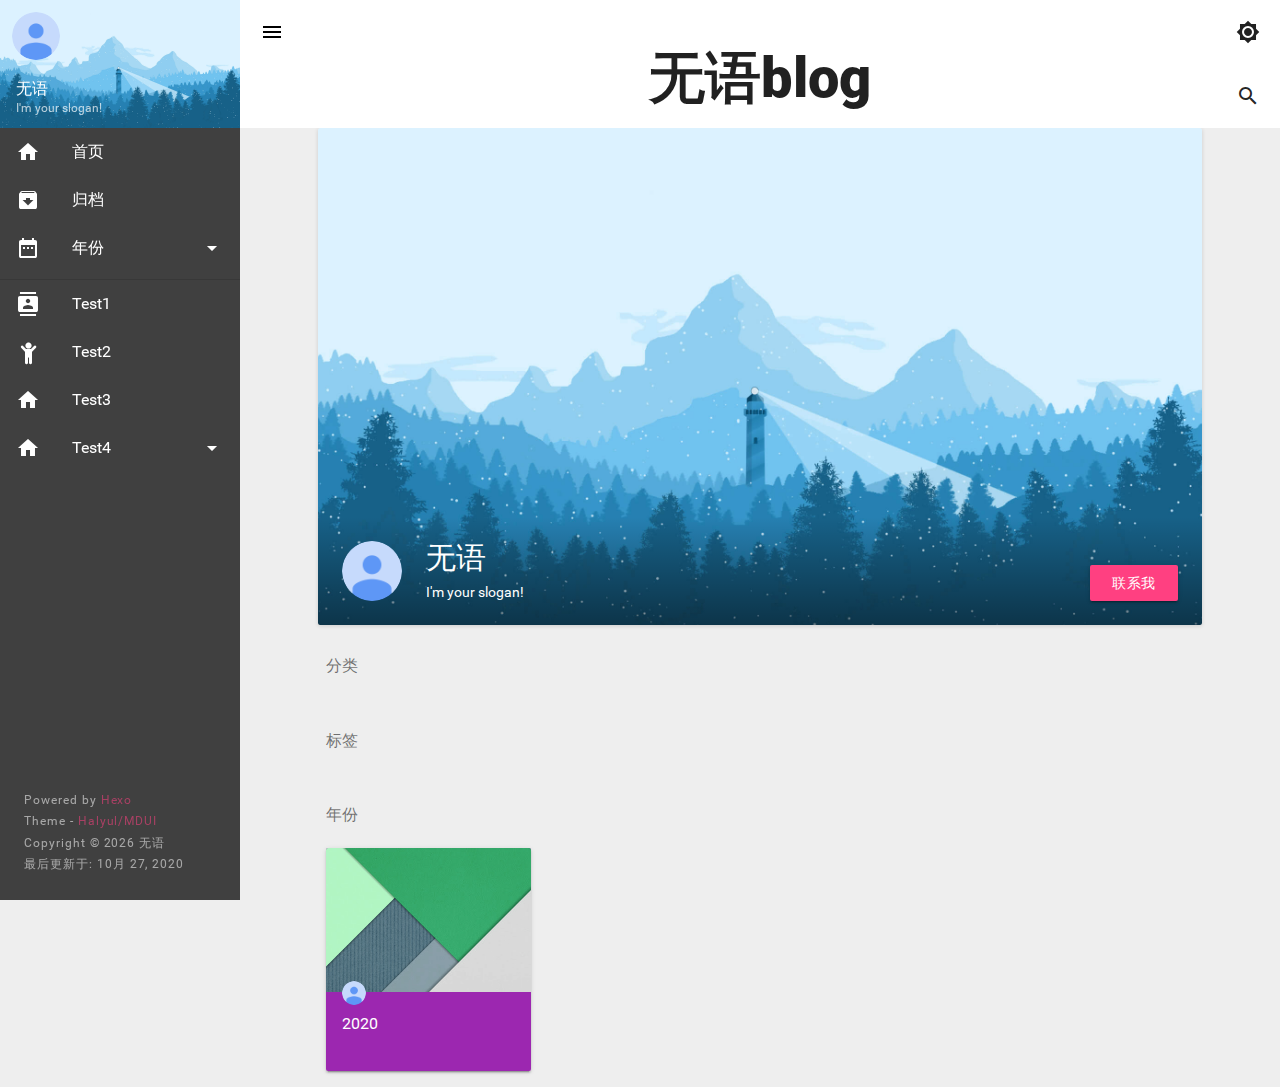
==== archives/index.html @ 065bf3b9 "Site updated: 2020-10-27 23:00:51" ====
<!DOCTYPE html>
<html lang="zh">



<head>
  <script>
    window.themeRuntime = {
      root: "/",
      scriptsMap: {},
      init: {
        status: false
      },
      commentRest: {
        status: false
      },
      versions: {
        theme: "2.1.0",
        mdui: "0.4.0",
        fetch: "3.0.0",
        es6promise: "4.2.5+7f2b526d",
        lightgallery: "1.0.1",
        smoothscroll: "15.2.0"
      }
      
    };
    console.info("%cCopyright © 2018 - " + new Date().getFullYear() +" Halyul\n"+'Theme Version: ' + themeRuntime.versions.theme +'%c\nhttps://github.com/Halyul/hexo-theme-mdui',"font-size: 14px;color: #3F51B5;","color: #448AFF;text-decoration: none");
  </script>
  <!--
        © HEXO MDUI Theme
        https://github.com/Halyul/hexo-theme-mdui
        -->

  <meta charset="UTF-8">
  <title>归档 - 无语blog</title>

  <!-- Favicons -->
  <link rel="icon shortcut" type="image/ico" href="/images/favicon.png">
  <link rel="icon" sizes="192x192" href="/images/favicon.png">
  <link rel="apple-touch-icon" href="/images/favicon.png">

  <!-- Meta & Info -->
  <meta http-equiv="X-UA-Compatible">
  <meta name="viewport" content="width=device-width, initial-scale=1, user-scalable=no">

  <meta name="theme-color" content="#fff">

  <meta name="author" content="无语">
  
  <meta name="keywords" content="blog, hexo, mdui">

  <!--iOS -->
  <meta name="apple-mobile-web-app-title" content="无语blog">
  <meta name="apple-mobile-web-app-capable" content="yes">
  <meta name="apple-mobile-web-app-status-bar-style" content="black">
  <meta name="HandheldFriendly" content="True">
  <meta name="MobileOptimized" content="480">

  <!-- Add to homescreen for Chrome on Android -->
  <meta name="mobile-web-app-capable" content="yes">

  <!-- The Open Graph protocol -->
  <meta property="og:url" content="http://example.com">
  <meta property="og:type" content="blog">
  <meta property="og:title" content="归档 - 无语blog | 无语blog">
  <meta property="og:image" content="/images/favicon.png" />
  

  

  

  <!-- Import CSS -->
  
    
<link rel="stylesheet" href="/css/mdui.css">

  

  

<meta name="generator" content="Hexo 5.2.0"></head>


<body class="mdui-drawer-body-left mdui-theme-primary-indigo mdui-theme-accent-pink">

  <style>
    #spinner {
      display: -webkit-box;
      display: -ms-flexbox;
      display: flex;
      -webkit-box-align: center;
      -ms-flex-align: center;
          align-items: center;
      -webkit-box-pack: center;
      -ms-flex-pack: center;
          justify-content: center;
          opacity: 1;
      -webkit-transition: opacity 0.3s cubic-bezier(0, 0, 0.2, 1);
          transition: opacity 0.3s cubic-bezier(0, 0, 0.2, 1);
    }
    main {
      opacity: 0;
      -webkit-transition: opacity 0.3s cubic-bezier(0, 0, 0.2, 1);
      transition: opacity 0.3s cubic-bezier(0, 0, 0.2, 1);
      display: none;
    }
  </style>
  <div id="spinner">
    <style>
      .spinner {

      -webkit-animation: rotator 1.4s linear infinite;
              animation: rotator 1.4s linear infinite;
      }

      @-webkit-keyframes rotator {
      0% {
        -webkit-transform: rotate(0deg);
                transform: rotate(0deg);
      }
      100% {
        -webkit-transform: rotate(270deg);
                transform: rotate(270deg);
      }
      }

      @keyframes rotator {
      0% {
        -webkit-transform: rotate(0deg);
                transform: rotate(0deg);
      }
      100% {
        -webkit-transform: rotate(270deg);
                transform: rotate(270deg);
      }
      }

      .path {
      stroke-dasharray: 187;
      stroke-dashoffset: 0;
      -webkit-transform-origin: center;
              transform-origin: center;
      -webkit-animation: dash 1.4s ease-in-out infinite, colors 5.6s ease-in-out infinite;
              animation: dash 1.4s ease-in-out infinite, colors 5.6s ease-in-out infinite;
      }

      @-webkit-keyframes colors {
      0% {
        stroke: #4285F4;
      }
      25% {
        stroke: #DE3E35;
      }
      50% {
        stroke: #F7C223;
      }
      75% {
        stroke: #1B9A59;
      }
      100% {
        stroke: #4285F4;
      }
      }

      @keyframes colors {
      0% {
        stroke: #4285F4;
      }
      25% {
        stroke: #DE3E35;
      }
      50% {
        stroke: #F7C223;
      }
      75% {
        stroke: #1B9A59;
      }
      100% {
        stroke: #4285F4;
      }
      }

      @-webkit-keyframes dash {
      0% {
        stroke-dashoffset: 187;
      }
      50% {
        stroke-dashoffset: 46.75;
        -webkit-transform: rotate(135deg);
                transform: rotate(135deg);
      }
      100% {
        stroke-dashoffset: 187;
        -webkit-transform: rotate(450deg);
                transform: rotate(450deg);
      }
      }

      @keyframes dash {
      0% {
        stroke-dashoffset: 187;
      }
      50% {
        stroke-dashoffset: 46.75;
        -webkit-transform: rotate(135deg);
                transform: rotate(135deg);
      }
      100% {
        stroke-dashoffset: 187;
        -webkit-transform: rotate(450deg);
                transform: rotate(450deg);
      }
      }
    </style>
    <svg class="spinner" width="65px" height="65px" viewBox="0 0 66 66" xmlns="http://www.w3.org/2000/svg">
      <circle class="path" fill="none" stroke-width="6" stroke-linecap="round" cx="33" cy="33" r="30"></circle>
    </svg>
  </div>

  <main>
    <div class="mdui-appbar mdui-appbar-fixed mdui-color-white mdui-shadow-0 theme-appbar">
  <div class="mdui-toolbar theme-toolbar-top">
    
      <a href="/" class="mdui-btn mdui-btn-icon mdui-ripple theme-appbar__burger theme-appbar__burger--arrow">
        <i class="mdui-icon">
          <span></span>
        </i>
      </a>
    
    <div class="mdui-toolbar-spacer"></div>
    <a href="javascript:;" class="mdui-btn mdui-btn-icon mdui-ripple theme-appbar__mode-switch">
      <i class="mdui-icon material-icons  theme-appbar__bright-mode">&#xe1ac;</i>
      <i class="mdui-icon material-icons  theme-appbar__dark-mode" style="display: none;">&#xe3a7;</i>
    </a>
  </div>
  <div class="mdui-toolbar theme-toolbar-bottom">
    <span class="theme-toolbar-bottom__title">无语blog</span>
    
      <a href="/search.html" class="mdui-textfield-icon mdui-btn mdui-btn-icon theme-toolbar-bottom__search">
        <i class="mdui-icon material-icons">&#xe8b6;</i>
      </a>
    
  </div>
  <div class="mdui-progress theme-appbar__progress" id="progressBar">
    <div class="mdui-progress-indeterminate"></div>
  </div>
</div>

    <div class="mdui-drawer mdui-drawer-full-height theme-drawer" id="drawer">
  <!-- header -->
  <div class="theme-drawer__header">
  <div class="theme-drawer__header__layer-1">
    <div class="mdui-toolbar theme-toolbar-top">
      
        <a href="javascript:;" class="mdui-btn mdui-btn-icon mdui-ripple theme-appbar__burger theme-appbar__burger--drawer theme-appbar__burger--arrow" id="drawer-back">
          <i class="mdui-icon">
            <span></span>
          </i>
        </a>
      
    </div>
    <div class="mdui-toolbar theme-toolbar-bottom">
      <span class="theme-toolbar-bottom__title">无语blog</span>
    </div>
  </div>
  <div class="theme-drawer__header__layer-2" style="background-image: url(/images/bg.png)">
    <img class="mdui-img-circle theme-drawer__header__layer-2__user__avatar" src="/images/avatar.png"/>
    <div class="theme-drawer__header__layer-2__user__info">
      <div class="theme-drawer__header__layer-2__user__info__author mdui-text-color-white-text">
        无语
      </div>
      <div class="theme-drawer__header__layer-2__user__info__slogan mdui-text-color-white-secondary">
        I&#39;m your slogan!
      </div>
    </div>
  </div>
</div>

  <div class="theme-drawer__warpper">
    <!-- content -->
    <div class="theme-drawer__warpper__content">
  <ul class="mdui-list">
    <a href="/" class="mdui-list-item mdui-ripple mdui-ripple-white">
      <i class="mdui-list-item-icon mdui-icon material-icons">&#xe88a;</i>
      <div class="mdui-list-item-content">首页</div>
    </a>
    <a href="/archives/" class="mdui-list-item mdui-ripple mdui-ripple-white">
      <i class="mdui-list-item-icon mdui-icon material-icons">&#xe149;</i>
      <div class="mdui-list-item-content">归档</div>
    </a>
    <ul class="mdui-list mdui-collapse" mdui-collapse="{accordion: true}" mdui-collapse>
      
      
      <div class="mdui-collapse-item ">
        <div class="mdui-collapse-item-header mdui-list-item mdui-ripple mdui-ripple-white">
          <i class="mdui-list-item-icon mdui-icon material-icons">&#xe916;</i>
          <div class="mdui-list-item-content">年份</div>
          <i class="mdui-collapse-item-arrow mdui-icon material-icons">&#xe5c5;</i>
        </div>
        <div class="mdui-collapse-item-body mdui-list">
          
          
            <a href="/archives/2020/" class="mdui-list-item mdui-ripple">
              2020
            </a>
          
        </div>
      </div>
    </ul>
  </ul>
  
    <div class="mdui-divider"></div>
    <ul class="mdui-list" mdui-collapse="{accordion: true}" mdui-collapse>
      
        
          
            <a href="/friends" target="_self" class="mdui-list-item mdui-ripple mdui-ripple-white">
          
              
              
                <i class="mdui-list-item-icon mdui-icon material-icons">&#xe0ba;</i>
              
              
              <div class="mdui-list-item-content">Test1</div>
            </a>
        
      
        
          
            <a href="/apply-for-link" target="_self" class="mdui-list-item mdui-ripple mdui-ripple-white">
          
              
                <i class="mdui-list-item-icon mdui-icon fa fa-child mdui-text-center"></i>
              
              
              
              <div class="mdui-list-item-content">Test2</div>
            </a>
        
      
        
          
            <a href="/galleries" target="_self" class="mdui-list-item mdui-ripple mdui-ripple-white">
          
              
              
                <i class="mdui-list-item-icon mdui-icon material-icons">home</i>
              
              
              <div class="mdui-list-item-content">Test3</div>
            </a>
        
      
        
          <div class="mdui-collapse-item">
            <div class="mdui-collapse-item-header mdui-list-item mdui-ripple mdui-ripple-white">
              
              
                <i class="mdui-list-item-icon mdui-icon material-icons">home</i>
              
              
              <div class="mdui-list-item-content">Test4</div>
              <i class="mdui-collapse-item-arrow mdui-icon material-icons">&#xe5c5;</i>
            </div>
            <div class="mdui-collapse-item-body mdui-list">
              
                
                  <a href="/myfriends" class="mdui-list-item mdui-ripple mdui-ripple-white" target="_self">
                
                    TEST1
                  </a>
              
                
                  <a href="/timeline" class="mdui-list-item mdui-ripple mdui-ripple-white" target="_self">
                
                    TEST2
                  </a>
              
            </div>
          </div>
        
      
    </ul>
  
</div>

    <div class="theme-spacer"></div>
    <!-- footer -->
    <div class="theme-drawer__warpper__footer">
  <div class="mdui-typo mdui-typo-caption-opacity">
    Powered by <a href="http://hexo.io" target="_blank">Hexo</a>
    <br />
    Theme - <a href="//github.com/Halyul/hexo-theme-mdui" target="_blank">Halyul/MDUI</a>
    <br />
    <span>
      Copyright ©
      <span year></span>
      无语
    </span>
    
    
      <br />
      <span>
        最后更新于: 10月 27, 2020
      </span>
    
    
  </div>
</div>
<script type="text/javascript">
  var copyrightNow = new Date().getFullYear();
  var textContent = document.querySelector('span[year]')
  
    textContent.textContent = copyrightNow
  
</script>

  </div>
</div>

    <div id="top"></div>

    
<script src="/js/lightgallery.min.js"></script>


    <div id="barba-wrapper">
      <div class="barba-container"  data-namespace="archive">
        
  
<div class="theme-archive">
  <div class="theme-archive__index">
    <div class="theme-archive__header">
      <div class="theme-archive__header__bg">
        <img class="mdui-img-fluid mdui-img-rounded" src="/images/bg.png"/>
      </div>
      <div class="theme-archive__header__content" style="background-color:#eeeeee">
        <img class="mdui-img-circle theme-archive__header__avatar" src="/images/avatar.png"/>
        <div class="theme-archive__header__info">
          <div class="theme-archive__header__name">
            无语
          </div>
          <div class="theme-archive__header__slogan">
            I&#39;m your slogan!
          </div>
        </div>
        <div class="theme-spacer mdui-hidden-sm-down"></div>
        
          <button class="theme-archive__header__button mdui-btn mdui-color-theme-accent mdui-ripple mdui-btn-raised" mdui-dialog="{target: '#contactDialog'}">联系我</button>
        
      </div>
    </div>
    <div class="theme-archive__items mdui-container-fluid">
      <div class="theme-archive__items__title mdui-text-color-theme-secondary">
        分类
      </div>
      <div class="mdui-row">
        
      </div>
    </div>
    <div class="theme-archive__items mdui-container-fluid">
      <div class="theme-archive__items__title mdui-text-color-theme-secondary">
        标签
      </div>
      <div class="mdui-row">
        
      </div>
    </div>
    <div class="theme-archive__items mdui-container-fluid">
      <div class="theme-archive__items__title mdui-text-color-theme-secondary">
        年份
      </div>
      <div class="mdui-row">
        
          
          <div class="mdui-col-xs-6 mdui-col-md-3 theme-archive__items__item">
            <a href="/archives/2020" target="_self" class="theme-link--no-style">
              <div class="mdui-card mdui-color-purple">
                <div class="mdui-card-media" style="background-image: url(/images/random/25.png)"></div>
                <div class="theme-archive__items__content theme-archive__items__content--no-length">
                  <img class="mdui-img-circle theme-archive__items__avatar" src="/images/avatar.png" />
                  <div class="theme-archive__items__text-title">2020</div>
                </div>
              </div>
            </a>
          </div>
        
      </div>
    </div>
  </div>
  
    <div class="mdui-dialog" id="contactDialog">
      <div class="mdui-dialog-title">
        如何联系我
      </div>
      <div class="mdui-dialog-content">
        <div class="mdui-list">
          
            <a href="https://twitter.com" title="Twitter" class="mdui-list-item mdui-ripple" target="_blank">
              
                <i class="mdui-list-item-icon mdui-icon fa fa-twitter mdui-text-center"></i>&emsp;
              
              
              
              Twitter
            </a>
          
            <a href="https://facebook.com" title="Facebook" class="mdui-list-item mdui-ripple" target="_blank">
              
              
              
                <i class="mdui-list-item-icon"></i>&emsp;
              
              Facebook
            </a>
          
        </div>
      </div>
      <div class="mdui-dialog-actions">
        <button class="mdui-btn mdui-ripple" mdui-dialog-close>
          关闭
        </button>
      </div>
    </div>
  
  <button id="index-fab" class="mdui-fab mdui-fab-fixed mdui-ripple mdui-color-theme-accent mdui-fab-hide" onclick="smoothScroll.animateScroll( 0 );">
  <i class="mdui-icon material-icons">&#xe5d8;</i>
</button>

</div>
<script type="text/javascript">
  themeRuntime.scriptsMap.archive = [];
  (function() {
    var fabTopFlag = false;
    var fabEl = document.getElementById('index-fab');
    function fabShowHide() {
      var bodyScrolled = document.documentElement.scrollTop || document.body.scrollTop;
      if (bodyScrolled > 0 && !fabTopFlag) {
        fabEl.classList.remove('mdui-fab-hide');
        fabTopFlag = true;
      } else if (bodyScrolled === 0 && fabTopFlag) {
        fabEl.classList.add('mdui-fab-hide');
        fabTopFlag = false;
      }
    }
    fabShowHide()
    window.addEventListener('scroll', fabShowHide);
    var listener = {
      function: fabShowHide,
      event: 'scroll',
      el: window,
      removed: false
    }
    themeRuntime.scriptsMap.archive.push(listener)
  })();
</script>
<script>
    window.addEventListener("scroll", parallaxImg)
    function parallaxImg(){
      var bodyScrolled = (document.documentElement && document.documentElement.scrollTop) || document.body.scrollTop;
      document.querySelector('.theme-archive__header__bg img')
        .style.transform = 'translateY(' + bodyScrolled * 0.4 + 'px)';
    }
    var listener = {
      function: parallaxImg,
      event: 'scroll',
      el: window,
      removed: false
    }
    themeRuntime.scriptsMap.archive.push(listener)
</script>




      </div>
    </div>
  </main>

  <div id="outdated" style="z-index: 9999;">
    <h6>你的浏览器已经过气辣！</h6>
    <p>赶紧升级浏览器来访问本站吧！<a id="btnUpdateBrowser" target="_blank" rel="noopener" href="http://outdatedbrowser.com/">现在就去</a></p>
    <p class="last"><a href="#" id="btnCloseUpdateBrowser" title="关闭">&times;</a></p>
  </div>
  <!-- import js -->


  
<script src="/js/outdatedbrowser.min.js"></script>




  
    
<script src="/js/js.barba.min.js"></script>

    <script type="text/javascript">
      Barba.Utils.errorPageUrl = '/404.html';
    </script>
  


<!-- theme js -->
<script type="text/javascript">
  (function() {
    var appbarTopFlag = false;
    var appbarEl = document.querySelector('.theme-appbar');
    function appbarShadow() {
      var bodyScrolled = (document.documentElement && document.documentElement.scrollTop) || document.body.scrollTop;
      if (bodyScrolled > 0 && !appbarTopFlag) {
        appbarEl.classList.add('theme-appbar--shadow');
        appbarTopFlag = true;
      } else if (bodyScrolled === 0 && appbarTopFlag) {
        appbarEl.classList.remove('theme-appbar--shadow');
        appbarTopFlag = false;
      }
    }
    appbarShadow()
    window.addEventListener('scroll', appbarShadow);
  })();
  (function() {
    function detechTheme() {
      var modeFlag = localStorage.getItem('darkMode');
      // true for dark mode, false for bright mode
      if(modeFlag === "true"){
        document.querySelector('body').classList.add('mdui-theme-layout-dark')
        document.querySelector('meta[name="theme-color"]').setAttribute("content", "#212121")
        return true
      } else if(!window.matchMedia) {
          return false;
      } else if(window.matchMedia("(prefers-color-scheme: dark)").matches) {
        document.querySelector('body').classList.add('mdui-theme-layout-dark')
        document.querySelector('meta[name="theme-color"]').setAttribute("content", "#212121")
          return true;
      } else if(window.matchMedia("(prefers-color-scheme: light)").matches) {
        document.querySelector('body').classList.remove('mdui-theme-layout-dark')
        document.querySelector('meta[name="theme-color"]').setAttribute("content", "#fff")
          return false;
      } else {
        return false;
      }
    }
    var modeFlag = detechTheme();
    var modeEl = document.querySelector('.theme-appbar__mode-switch');
    function modeSwitch() {
      if (!modeFlag) {
        // default bright mode, switch to dark mode
        document.querySelector('body').classList.add('mdui-theme-layout-dark');
        document.querySelector('meta[name="theme-color"]').setAttribute("content", "#212121")
        localStorage.setItem('darkMode', true);
        modeFlag = true;
      } else {
        // dark mode, switch to bright mode
        document.querySelector('body').classList.remove('mdui-theme-layout-dark');
        document.querySelector('meta[name="theme-color"]').setAttribute("content", "#fff")
        localStorage.setItem('darkMode', false);
        modeFlag = false;
      }
    }
    modeEl.addEventListener('click', modeSwitch);
  })();
</script>






<script type="text/javascript">
  document.querySelector('body').classList.add('theme-loaded')
</script>




</body>
</html>
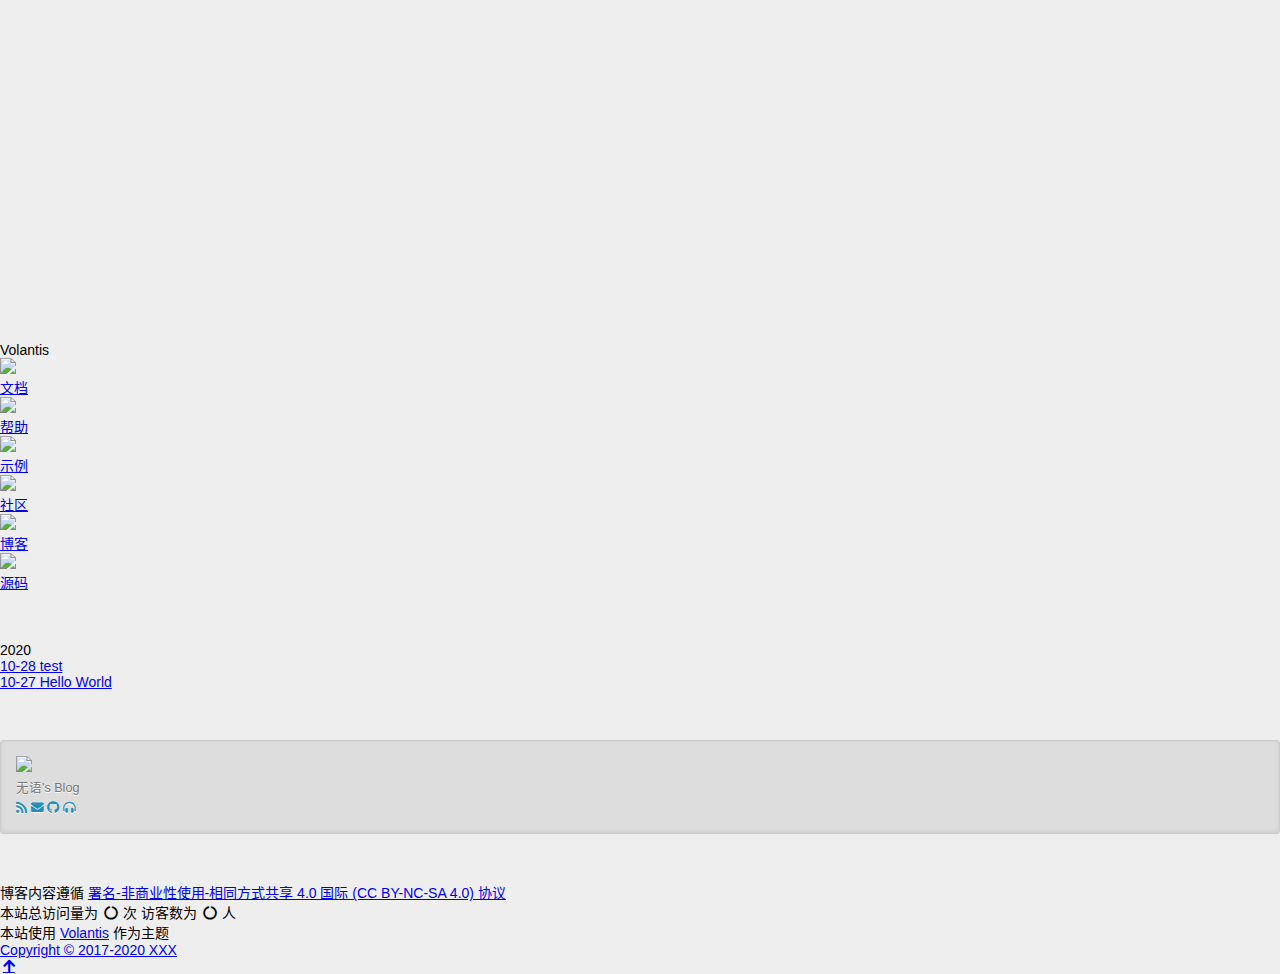
==== commit 207c1135: "Site updated: 2020-10-31 11:56:19" ====
--- a/archives/index.html
+++ b/archives/index.html
@@ -1,680 +1,1329 @@
-
 <!DOCTYPE html>
-<html lang="zh">
-
-
-
-<head>
-  <script>
-    window.themeRuntime = {
-      root: "/",
-      scriptsMap: {},
-      init: {
-        status: false
-      },
-      commentRest: {
-        status: false
-      },
-      versions: {
-        theme: "2.1.0",
-        mdui: "0.4.0",
-        fetch: "3.0.0",
-        es6promise: "4.2.5+7f2b526d",
-        lightgallery: "1.0.1",
-        smoothscroll: "15.2.0"
-      }
-      
-    };
-    console.info("%cCopyright © 2018 - " + new Date().getFullYear() +" Halyul\n"+'Theme Version: ' + themeRuntime.versions.theme +'%c\nhttps://github.com/Halyul/hexo-theme-mdui',"font-size: 14px;color: #3F51B5;","color: #448AFF;text-decoration: none");
-  </script>
-  <!--
-        © HEXO MDUI Theme
-        https://github.com/Halyul/hexo-theme-mdui
-        -->
-
-  <meta charset="UTF-8">
-  <title>归档 - 无语blog</title>
-
-  <!-- Favicons -->
-  <link rel="icon shortcut" type="image/ico" href="/images/favicon.png">
-  <link rel="icon" sizes="192x192" href="/images/favicon.png">
-  <link rel="apple-touch-icon" href="/images/favicon.png">
-
-  <!-- Meta & Info -->
-  <meta http-equiv="X-UA-Compatible">
-  <meta name="viewport" content="width=device-width, initial-scale=1, user-scalable=no">
-
-  <meta name="theme-color" content="#fff">
-
-  <meta name="author" content="无语">
-  
-  <meta name="keywords" content="blog, hexo, mdui">
-
-  <!--iOS -->
-  <meta name="apple-mobile-web-app-title" content="无语blog">
+<html lang="zh-CN">
+<head hexo-theme='https://github.com/volantis-x/hexo-theme-volantis/tree/4.1.2'>
+  <meta charset="utf-8">
+  <!-- SEO相关 -->
+  
+    
+      <meta name="robots" content="noindex,follow">
+    
+  
+  <!-- 渲染优化 -->
+  <meta http-equiv='x-dns-prefetch-control' content='on' />
+  <link rel='dns-prefetch' href='https://cdn.jsdelivr.net'>
+  <link rel="preconnect" href="https://cdn.jsdelivr.net" crossorigin>
+  <meta name="renderer" content="webkit">
+  <meta name="force-rendering" content="webkit">
+  <meta http-equiv="X-UA-Compatible" content="IE=Edge,chrome=1">
+  <meta name="HandheldFriendly" content="True" >
   <meta name="apple-mobile-web-app-capable" content="yes">
-  <meta name="apple-mobile-web-app-status-bar-style" content="black">
-  <meta name="HandheldFriendly" content="True">
-  <meta name="MobileOptimized" content="480">
-
-  <!-- Add to homescreen for Chrome on Android -->
-  <meta name="mobile-web-app-capable" content="yes">
-
-  <!-- The Open Graph protocol -->
-  <meta property="og:url" content="http://example.com">
-  <meta property="og:type" content="blog">
-  <meta property="og:title" content="归档 - 无语blog | 无语blog">
-  <meta property="og:image" content="/images/favicon.png" />
-  
-
-  
-
-  
-
-  <!-- Import CSS -->
-  
-    
-<link rel="stylesheet" href="/css/mdui.css">
-
-  
-
-  
-
-<meta name="generator" content="Hexo 5.2.0"></head>
-
-
-<body class="mdui-drawer-body-left mdui-theme-primary-indigo mdui-theme-accent-pink">
-
-  <style>
-    #spinner {
-      display: -webkit-box;
-      display: -ms-flexbox;
-      display: flex;
-      -webkit-box-align: center;
-      -ms-flex-align: center;
-          align-items: center;
-      -webkit-box-pack: center;
-      -ms-flex-pack: center;
-          justify-content: center;
-          opacity: 1;
-      -webkit-transition: opacity 0.3s cubic-bezier(0, 0, 0.2, 1);
-          transition: opacity 0.3s cubic-bezier(0, 0, 0.2, 1);
-    }
-    main {
-      opacity: 0;
-      -webkit-transition: opacity 0.3s cubic-bezier(0, 0, 0.2, 1);
-      transition: opacity 0.3s cubic-bezier(0, 0, 0.2, 1);
-      display: none;
-    }
-  </style>
-  <div id="spinner">
-    <style>
-      .spinner {
-
-      -webkit-animation: rotator 1.4s linear infinite;
-              animation: rotator 1.4s linear infinite;
-      }
-
-      @-webkit-keyframes rotator {
-      0% {
-        -webkit-transform: rotate(0deg);
-                transform: rotate(0deg);
-      }
-      100% {
-        -webkit-transform: rotate(270deg);
-                transform: rotate(270deg);
-      }
-      }
-
-      @keyframes rotator {
-      0% {
-        -webkit-transform: rotate(0deg);
-                transform: rotate(0deg);
-      }
-      100% {
-        -webkit-transform: rotate(270deg);
-                transform: rotate(270deg);
-      }
-      }
-
-      .path {
-      stroke-dasharray: 187;
-      stroke-dashoffset: 0;
-      -webkit-transform-origin: center;
-              transform-origin: center;
-      -webkit-animation: dash 1.4s ease-in-out infinite, colors 5.6s ease-in-out infinite;
-              animation: dash 1.4s ease-in-out infinite, colors 5.6s ease-in-out infinite;
-      }
-
-      @-webkit-keyframes colors {
-      0% {
-        stroke: #4285F4;
-      }
-      25% {
-        stroke: #DE3E35;
-      }
-      50% {
-        stroke: #F7C223;
-      }
-      75% {
-        stroke: #1B9A59;
-      }
-      100% {
-        stroke: #4285F4;
-      }
-      }
-
-      @keyframes colors {
-      0% {
-        stroke: #4285F4;
-      }
-      25% {
-        stroke: #DE3E35;
-      }
-      50% {
-        stroke: #F7C223;
-      }
-      75% {
-        stroke: #1B9A59;
-      }
-      100% {
-        stroke: #4285F4;
-      }
-      }
-
-      @-webkit-keyframes dash {
-      0% {
-        stroke-dashoffset: 187;
-      }
-      50% {
-        stroke-dashoffset: 46.75;
-        -webkit-transform: rotate(135deg);
-                transform: rotate(135deg);
-      }
-      100% {
-        stroke-dashoffset: 187;
-        -webkit-transform: rotate(450deg);
-                transform: rotate(450deg);
-      }
-      }
-
-      @keyframes dash {
-      0% {
-        stroke-dashoffset: 187;
-      }
-      50% {
-        stroke-dashoffset: 46.75;
-        -webkit-transform: rotate(135deg);
-                transform: rotate(135deg);
-      }
-      100% {
-        stroke-dashoffset: 187;
-        -webkit-transform: rotate(450deg);
-                transform: rotate(450deg);
-      }
-      }
-    </style>
-    <svg class="spinner" width="65px" height="65px" viewBox="0 0 66 66" xmlns="http://www.w3.org/2000/svg">
-      <circle class="path" fill="none" stroke-width="6" stroke-linecap="round" cx="33" cy="33" r="30"></circle>
-    </svg>
+  <meta name="viewport" content="width=device-width, initial-scale=1, maximum-scale=1">
+
+  <!-- 页面元数据 -->
+  
+  <title>归档 - 无语&#39;s Blog</title>
+  
+
+  
+
+  <!-- feed -->
+  
+
+  <!-- import meta -->
+  
+
+  <!-- link -->
+  
+    
+<link rel="stylesheet" href="https://cdn.jsdelivr.net/npm/@fortawesome/fontawesome-free@5.14/css/all.min.css">
+
+  
+  
+
+  
+
+  
+
+  
+
+  
+
+  <!-- import link -->
+  
+
+  
+  
+    
+<link rel="stylesheet" href="/css/style.css">
+
+  
+
+  <script id="loadcss"></script>
+
+</head>
+
+<body>
+  
+
+<header id="l_header" class="l_header auto shadow blur " style='opacity: 0' >
+  <div class='container'>
+  <div id='wrapper'>
+    <div class='nav-sub'>
+      <p class="title"></p>
+      <ul class='switcher nav-list-h m-phone' id="pjax-header-nav-list">
+        <li><a id="s-comment" class="fas fa-comments fa-fw" target="_self" href='javascript:void(0)'></a></li>
+        
+          <li><a id="s-toc" class="s-toc fas fa-list fa-fw" target="_self" href='javascript:void(0)'></a></li>
+        
+      </ul>
+    </div>
+		<div class="nav-main">
+      
+        
+        <a class="title flat-box" target="_self" href='/'>
+          
+            <img no-lazy class='logo' src='https://cdn.jsdelivr.net/gh/volantis-x/cdn-org/blog/Logo-NavBar@3x.png'/>
+          
+          
+          
+        </a>
+      
+
+			<div class='menu navigation'>
+				<ul class='nav-list-h m-pc'>
+          
+          
+          
+            
+            
+              <li>
+                <a class="menuitem flat-box faa-parent animated-hover" href=/
+                  
+                  
+                  
+                    id="home"
+                  >
+                  <i class='fas fa-rss fa-fw'></i>博客
+                </a>
+                
+              </li>
+            
+          
+          
+            
+            
+              <li>
+                <a class="menuitem flat-box faa-parent animated-hover" href=/categories/
+                  
+                  
+                  
+                    id="categories"
+                  >
+                  <i class='fas fa-folder-open fa-fw'></i>分类
+                </a>
+                
+              </li>
+            
+          
+          
+            
+            
+              <li>
+                <a class="menuitem flat-box faa-parent animated-hover" href=/tags/
+                  
+                  
+                  
+                    id="tags"
+                  >
+                  <i class='fas fa-tags fa-fw'></i>标签
+                </a>
+                
+              </li>
+            
+          
+          
+            
+            
+              <li>
+                <a class="menuitem flat-box faa-parent animated-hover" href=/archives/
+                  
+                  
+                  
+                    id="archives"
+                  >
+                  <i class='fas fa-archive fa-fw'></i>归档
+                </a>
+                
+              </li>
+            
+          
+          
+            
+            
+              <li>
+                <a class="menuitem flat-box faa-parent animated-hover" href=/friends/
+                  
+                  
+                  
+                    id="friends"
+                  >
+                  <i class='fas fa-link fa-fw'></i>友链
+                </a>
+                
+              </li>
+            
+          
+          
+            
+            
+              <li>
+                <a class="menuitem flat-box faa-parent animated-hover" href=/about/
+                  
+                  
+                  
+                    id="about"
+                  >
+                  <i class='fas fa-info-circle fa-fw'></i>关于
+                </a>
+                
+              </li>
+            
+          
+          
+				</ul>
+			</div>
+
+      <div class="m_search">
+        <form name="searchform" class="form u-search-form">
+          <i class="icon fas fa-search fa-fw"></i>
+          <input type="text" class="input u-search-input" placeholder="Search..." />
+        </form>
+      </div>
+
+			<ul class='switcher nav-list-h m-phone'>
+				
+					<li><a class="s-search fas fa-search fa-fw" target="_self" href='javascript:void(0)'></a></li>
+				
+				<li>
+          <a class="s-menu fas fa-bars fa-fw" target="_self" href='javascript:void(0)'></a>
+          <ul class="menu-phone list-v navigation white-box">
+            
+              
+            
+              <li>
+                <a class="menuitem flat-box faa-parent animated-hover" href=/
+                  
+                  
+                  
+                    id="home"
+                  >
+                  <i class='fas fa-rss fa-fw'></i>博客
+                </a>
+                
+              </li>
+            
+          
+            
+              
+            
+              <li>
+                <a class="menuitem flat-box faa-parent animated-hover" href=/categories/
+                  
+                  
+                  
+                    id="categories"
+                  >
+                  <i class='fas fa-folder-open fa-fw'></i>分类
+                </a>
+                
+              </li>
+            
+          
+            
+              
+            
+              <li>
+                <a class="menuitem flat-box faa-parent animated-hover" href=/tags/
+                  
+                  
+                  
+                    id="tags"
+                  >
+                  <i class='fas fa-tags fa-fw'></i>标签
+                </a>
+                
+              </li>
+            
+          
+            
+              
+            
+              <li>
+                <a class="menuitem flat-box faa-parent animated-hover" href=/archives/
+                  
+                  
+                  
+                    id="archives"
+                  >
+                  <i class='fas fa-archive fa-fw'></i>归档
+                </a>
+                
+              </li>
+            
+          
+            
+              
+            
+              <li>
+                <a class="menuitem flat-box faa-parent animated-hover" href=/friends/
+                  
+                  
+                  
+                    id="friends"
+                  >
+                  <i class='fas fa-link fa-fw'></i>友链
+                </a>
+                
+              </li>
+            
+          
+            
+              
+            
+              <li>
+                <a class="menuitem flat-box faa-parent animated-hover" href=/about/
+                  
+                  
+                  
+                    id="about"
+                  >
+                  <i class='fas fa-info-circle fa-fw'></i>关于
+                </a>
+                
+              </li>
+            
+          
+            
+          </ul>
+        </li>
+			</ul>
+		</div>
+	</div>
   </div>
-
-  <main>
-    <div class="mdui-appbar mdui-appbar-fixed mdui-color-white mdui-shadow-0 theme-appbar">
-  <div class="mdui-toolbar theme-toolbar-top">
-    
-      <a href="/" class="mdui-btn mdui-btn-icon mdui-ripple theme-appbar__burger theme-appbar__burger--arrow">
-        <i class="mdui-icon">
-          <span></span>
-        </i>
-      </a>
-    
-    <div class="mdui-toolbar-spacer"></div>
-    <a href="javascript:;" class="mdui-btn mdui-btn-icon mdui-ripple theme-appbar__mode-switch">
-      <i class="mdui-icon material-icons  theme-appbar__bright-mode">&#xe1ac;</i>
-      <i class="mdui-icon material-icons  theme-appbar__dark-mode" style="display: none;">&#xe3a7;</i>
-    </a>
+</header>
+
+  <div id="l_body">
+    <div id="l_cover">
+  
+    
+        <div id="half" class='cover-wrapper  dock' style="display: ;">
+          
+            <div class='cover-bg lazyload placeholder' data-bg="https://cdn.jsdelivr.net/gh/volantis-x/cdn-wallpaper-minimalist/2020/033.jpg"></div>
+          
+          <div class='cover-body'>
+  <div class='top'>
+    
+    
+      <p class="title">Volantis</p>
+    
+    
   </div>
-  <div class="mdui-toolbar theme-toolbar-bottom">
-    <span class="theme-toolbar-bottom__title">无语blog</span>
-    
-      <a href="/search.html" class="mdui-textfield-icon mdui-btn mdui-btn-icon theme-toolbar-bottom__search">
-        <i class="mdui-icon material-icons">&#xe8b6;</i>
-      </a>
-    
-  </div>
-  <div class="mdui-progress theme-appbar__progress" id="progressBar">
-    <div class="mdui-progress-indeterminate"></div>
-  </div>
-</div>
-
-    <div class="mdui-drawer mdui-drawer-full-height theme-drawer" id="drawer">
-  <!-- header -->
-  <div class="theme-drawer__header">
-  <div class="theme-drawer__header__layer-1">
-    <div class="mdui-toolbar theme-toolbar-top">
-      
-        <a href="javascript:;" class="mdui-btn mdui-btn-icon mdui-ripple theme-appbar__burger theme-appbar__burger--drawer theme-appbar__burger--arrow" id="drawer-back">
-          <i class="mdui-icon">
-            <span></span>
-          </i>
-        </a>
-      
-    </div>
-    <div class="mdui-toolbar theme-toolbar-bottom">
-      <span class="theme-toolbar-bottom__title">无语blog</span>
-    </div>
-  </div>
-  <div class="theme-drawer__header__layer-2" style="background-image: url(/images/bg.png)">
-    <img class="mdui-img-circle theme-drawer__header__layer-2__user__avatar" src="/images/avatar.png"/>
-    <div class="theme-drawer__header__layer-2__user__info">
-      <div class="theme-drawer__header__layer-2__user__info__author mdui-text-color-white-text">
-        无语
-      </div>
-      <div class="theme-drawer__header__layer-2__user__info__slogan mdui-text-color-white-secondary">
-        I&#39;m your slogan!
+  <div class='bottom'>
+    <div class='menu navigation'>
+      <div class='list-h'>
+        
+          
+            <a href="/v4/getting-started/"
+              
+              
+              id="v4getting-started">
+              <img src='https://cdn.jsdelivr.net/gh/twitter/twemoji@13.0/assets/svg/1f5c3.svg'><p>文档</p>
+            </a>
+          
+            <a href="/faqs/"
+              
+              
+              id="faqs">
+              <img src='https://cdn.jsdelivr.net/gh/twitter/twemoji@13.0/assets/svg/1f516.svg'><p>帮助</p>
+            </a>
+          
+            <a href="/examples/"
+              
+              
+              id="examples">
+              <img src='https://cdn.jsdelivr.net/gh/twitter/twemoji@13.0/assets/svg/1f396.svg'><p>示例</p>
+            </a>
+          
+            <a href="/contributors/"
+              
+              
+              id="contributors">
+              <img src='https://cdn.jsdelivr.net/gh/twitter/twemoji@13.0/assets/svg/1f389.svg'><p>社区</p>
+            </a>
+          
+            <a href="/archives/"
+              
+              
+              id="archives">
+              <img src='https://cdn.jsdelivr.net/gh/twitter/twemoji@13.0/assets/svg/1f4f0.svg'><p>博客</p>
+            </a>
+          
+            <a target="_blank" rel="noopener" href="https://github.com/volantis-x/hexo-theme-volantis/"
+              
+              
+              id="https:githubcomvolantis-xhexo-theme-volantis">
+              <img src='https://cdn.jsdelivr.net/gh/twitter/twemoji@13.0/assets/svg/1f9ec.svg'><p>源码</p>
+            </a>
+          
+        
       </div>
     </div>
   </div>
 </div>
 
-  <div class="theme-drawer__warpper">
-    <!-- content -->
-    <div class="theme-drawer__warpper__content">
-  <ul class="mdui-list">
-    <a href="/" class="mdui-list-item mdui-ripple mdui-ripple-white">
-      <i class="mdui-list-item-icon mdui-icon material-icons">&#xe88a;</i>
-      <div class="mdui-list-item-content">首页</div>
-    </a>
-    <a href="/archives/" class="mdui-list-item mdui-ripple mdui-ripple-white">
-      <i class="mdui-list-item-icon mdui-icon material-icons">&#xe149;</i>
-      <div class="mdui-list-item-content">归档</div>
-    </a>
-    <ul class="mdui-list mdui-collapse" mdui-collapse="{accordion: true}" mdui-collapse>
-      
-      
-      <div class="mdui-collapse-item ">
-        <div class="mdui-collapse-item-header mdui-list-item mdui-ripple mdui-ripple-white">
-          <i class="mdui-list-item-icon mdui-icon material-icons">&#xe916;</i>
-          <div class="mdui-list-item-content">年份</div>
-          <i class="mdui-collapse-item-arrow mdui-icon material-icons">&#xe5c5;</i>
+          <div id="scroll-down" style="display: none;"><i class="fa fa-chevron-down scroll-down-effects"></i></div>
         </div>
-        <div class="mdui-collapse-item-body mdui-list">
-          
-          
-            <a href="/archives/2020/" class="mdui-list-item mdui-ripple">
-              2020
+    
+  
+  </div>
+
+    <div id='safearea'>
+      <div class='body-wrapper' id="pjax-container">
+        
+
+<div class='l_main'>
+	
+	  <article id="arc" class="post article white-box reveal shadow">
+			
+			
+				
+				
+					
+						
+						<h2>2020</h2>
+					
+						<div class='timenode'>
+								<a class="meta" href="/2020/10/28/test/">
+									<time>10-28</time>
+									
+										test
+									
+									
+									
+									
+								</a>
+						</div>
+				
+			
+				
+				
+					
+						<div class='timenode'>
+								<a class="meta" href="/2020/10/27/hello-world/">
+									<time>10-27</time>
+									
+										Hello World
+									
+									
+									
+									
+								</a>
+						</div>
+				
+			
+	  </article>
+	
+</div>
+<aside class='l_side'>
+  
+  
+    
+    
+
+<section class="widget blogger shadow desktop mobile">
+  <div class='content'>
+    
+      
+        <a class='avatar flat-box rectangle' href='/about/'>
+          <img no-lazy src='https://cdn.jsdelivr.net/gh/volantis-x/cdn-org/blog/Logo-NavBar@3x.png'/>
+        </a>
+      
+    
+    
+      <div class='text'>
+        
+        
+        
+          <p><span id="jinrishici-sentence">无语's Blog</span></p>
+          <script src="https://sdk.jinrishici.com/v2/browser/jinrishici.js" charset="utf-8"></script>
+        
+      </div>
+    
+    
+      <div class="social-wrapper">
+        
+          
+            <a href="/atom.xml"
+              class="social fas fa-rss flat-btn"
+              target="_blank"
+              rel="external nofollow noopener noreferrer">
+              
             </a>
           
+        
+          
+            <a href="mailto:me@xxx.com"
+              class="social fas fa-envelope flat-btn"
+              target="_blank"
+              rel="external nofollow noopener noreferrer">
+              
+            </a>
+          
+        
+          
+            <a href="https://github.com/volantis-x/"
+              class="social fab fa-github flat-btn"
+              target="_blank"
+              rel="external nofollow noopener noreferrer">
+              
+            </a>
+          
+        
+          
+            <a href="/"
+              class="social fas fa-headphones-alt flat-btn"
+              target="_blank"
+              rel="external nofollow noopener noreferrer">
+              
+            </a>
+          
+        
+      </div>
+    
+  </div>
+</section>
+
+  
+
+  
+    
+    
+
+  
+
+  
+    
+    
+
+  
+
+  
+
+
+</aside>
+
+
+        
+        
+          <!--此文件用来存放一些不方便取值的变量-->
+<!--思路大概是将值藏到重加载的区域内-->
+
+<script>
+  window.pdata={}
+  pdata.ispage=false;
+  pdata.postTitle="";
+  pdata.commentPath="";
+  pdata.commentPlaceholder="";
+
+  var l_header=document.getElementById("l_header");
+  
+  l_header.classList.remove("show");
+  
+</script>
+
+        
+      </div>
+      
+  
+  <footer class="footer clearfix">
+    <br><br>
+    
+      
+        <div class="aplayer-container">
+          
+
+
         </div>
-      </div>
-    </ul>
-  </ul>
-  
-    <div class="mdui-divider"></div>
-    <ul class="mdui-list" mdui-collapse="{accordion: true}" mdui-collapse>
-      
-        
-          
-            <a href="/friends" target="_self" class="mdui-list-item mdui-ripple mdui-ripple-white">
-          
-              
-              
-                <i class="mdui-list-item-icon mdui-icon material-icons">&#xe0ba;</i>
-              
-              
-              <div class="mdui-list-item-content">Test1</div>
-            </a>
-        
-      
-        
-          
-            <a href="/apply-for-link" target="_self" class="mdui-list-item mdui-ripple mdui-ripple-white">
-          
-              
-                <i class="mdui-list-item-icon mdui-icon fa fa-child mdui-text-center"></i>
-              
-              
-              
-              <div class="mdui-list-item-content">Test2</div>
-            </a>
-        
-      
-        
-          
-            <a href="/galleries" target="_self" class="mdui-list-item mdui-ripple mdui-ripple-white">
-          
-              
-              
-                <i class="mdui-list-item-icon mdui-icon material-icons">home</i>
-              
-              
-              <div class="mdui-list-item-content">Test3</div>
-            </a>
-        
-      
-        
-          <div class="mdui-collapse-item">
-            <div class="mdui-collapse-item-header mdui-list-item mdui-ripple mdui-ripple-white">
-              
-              
-                <i class="mdui-list-item-icon mdui-icon material-icons">home</i>
-              
-              
-              <div class="mdui-list-item-content">Test4</div>
-              <i class="mdui-collapse-item-arrow mdui-icon material-icons">&#xe5c5;</i>
-            </div>
-            <div class="mdui-collapse-item-body mdui-list">
-              
-                
-                  <a href="/myfriends" class="mdui-list-item mdui-ripple mdui-ripple-white" target="_self">
-                
-                    TEST1
-                  </a>
-              
-                
-                  <a href="/timeline" class="mdui-list-item mdui-ripple mdui-ripple-white" target="_self">
-                
-                    TEST2
-                  </a>
-              
-            </div>
-          </div>
-        
-      
-    </ul>
-  
+      
+    
+      
+        <br>
+        <div class="social-wrapper">
+          
+            
+          
+            
+          
+            
+          
+        </div>
+      
+    
+      
+        <div><p>博客内容遵循 <a target="_blank" rel="noopener" href="https://creativecommons.org/licenses/by-nc-sa/4.0/deed.zh">署名-非商业性使用-相同方式共享 4.0 国际 (CC BY-NC-SA 4.0) 协议</a></p>
 </div>
-
-    <div class="theme-spacer"></div>
-    <!-- footer -->
-    <div class="theme-drawer__warpper__footer">
-  <div class="mdui-typo mdui-typo-caption-opacity">
-    Powered by <a href="http://hexo.io" target="_blank">Hexo</a>
-    <br />
-    Theme - <a href="//github.com/Halyul/hexo-theme-mdui" target="_blank">Halyul/MDUI</a>
-    <br />
-    <span>
-      Copyright ©
-      <span year></span>
-      无语
-    </span>
-    
-    
-      <br />
-      <span>
-        最后更新于: 10月 27, 2020
-      </span>
-    
-    
-  </div>
+      
+    
+      
+        
+          <div><p><span id="lc-sv">本站总访问量为 <span id='number'><i class="fas fa-circle-notch fa-spin fa-fw" aria-hidden="true"></i></span> 次</span> <span id="lc-uv">访客数为 <span id='number'><i class="fas fa-circle-notch fa-spin fa-fw" aria-hidden="true"></i></span> 人</span></p>
 </div>
-<script type="text/javascript">
-  var copyrightNow = new Date().getFullYear();
-  var textContent = document.querySelector('span[year]')
-  
-    textContent.textContent = copyrightNow
-  
-</script>
-
-  </div>
-</div>
-
-    <div id="top"></div>
-
-    
-<script src="/js/lightgallery.min.js"></script>
-
-
-    <div id="barba-wrapper">
-      <div class="barba-container"  data-namespace="archive">
-        
-  
-<div class="theme-archive">
-  <div class="theme-archive__index">
-    <div class="theme-archive__header">
-      <div class="theme-archive__header__bg">
-        <img class="mdui-img-fluid mdui-img-rounded" src="/images/bg.png"/>
-      </div>
-      <div class="theme-archive__header__content" style="background-color:#eeeeee">
-        <img class="mdui-img-circle theme-archive__header__avatar" src="/images/avatar.png"/>
-        <div class="theme-archive__header__info">
-          <div class="theme-archive__header__name">
-            无语
-          </div>
-          <div class="theme-archive__header__slogan">
-            I&#39;m your slogan!
-          </div>
+        
+      
+    
+      
+        本站使用
+        <a href="https://github.com/volantis-x/hexo-theme-volantis/tree/4.1.2" target="_blank" class="codename">Volantis</a>
+        作为主题
+      
+    
+      
+        <div class='copyright'>
+        <p><a href="/">Copyright © 2017-2020 XXX</a></p>
+
         </div>
-        <div class="theme-spacer mdui-hidden-sm-down"></div>
-        
-          <button class="theme-archive__header__button mdui-btn mdui-color-theme-accent mdui-ripple mdui-btn-raised" mdui-dialog="{target: '#contactDialog'}">联系我</button>
-        
-      </div>
-    </div>
-    <div class="theme-archive__items mdui-container-fluid">
-      <div class="theme-archive__items__title mdui-text-color-theme-secondary">
-        分类
-      </div>
-      <div class="mdui-row">
-        
-      </div>
-    </div>
-    <div class="theme-archive__items mdui-container-fluid">
-      <div class="theme-archive__items__title mdui-text-color-theme-secondary">
-        标签
-      </div>
-      <div class="mdui-row">
-        
-      </div>
-    </div>
-    <div class="theme-archive__items mdui-container-fluid">
-      <div class="theme-archive__items__title mdui-text-color-theme-secondary">
-        年份
-      </div>
-      <div class="mdui-row">
-        
-          
-          <div class="mdui-col-xs-6 mdui-col-md-3 theme-archive__items__item">
-            <a href="/archives/2020" target="_self" class="theme-link--no-style">
-              <div class="mdui-card mdui-color-purple">
-                <div class="mdui-card-media" style="background-image: url(/images/random/25.png)"></div>
-                <div class="theme-archive__items__content theme-archive__items__content--no-length">
-                  <img class="mdui-img-circle theme-archive__items__avatar" src="/images/avatar.png" />
-                  <div class="theme-archive__items__text-title">2020</div>
-                </div>
-              </div>
-            </a>
-          </div>
-        
-      </div>
+      
+    
+  </footer>
+
+
+      <a id="s-top" class="fas fa-arrow-up fa-fw" href='javascript:void(0)'></a>
     </div>
   </div>
-  
-    <div class="mdui-dialog" id="contactDialog">
-      <div class="mdui-dialog-title">
-        如何联系我
-      </div>
-      <div class="mdui-dialog-content">
-        <div class="mdui-list">
-          
-            <a href="https://twitter.com" title="Twitter" class="mdui-list-item mdui-ripple" target="_blank">
-              
-                <i class="mdui-list-item-icon mdui-icon fa fa-twitter mdui-text-center"></i>&emsp;
-              
-              
-              
-              Twitter
-            </a>
-          
-            <a href="https://facebook.com" title="Facebook" class="mdui-list-item mdui-ripple" target="_blank">
-              
-              
-              
-                <i class="mdui-list-item-icon"></i>&emsp;
-              
-              Facebook
-            </a>
-          
-        </div>
-      </div>
-      <div class="mdui-dialog-actions">
-        <button class="mdui-btn mdui-ripple" mdui-dialog-close>
-          关闭
-        </button>
-      </div>
-    </div>
-  
-  <button id="index-fab" class="mdui-fab mdui-fab-fixed mdui-ripple mdui-color-theme-accent mdui-fab-hide" onclick="smoothScroll.animateScroll( 0 );">
-  <i class="mdui-icon material-icons">&#xe5d8;</i>
-</button>
-
-</div>
-<script type="text/javascript">
-  themeRuntime.scriptsMap.archive = [];
-  (function() {
-    var fabTopFlag = false;
-    var fabEl = document.getElementById('index-fab');
-    function fabShowHide() {
-      var bodyScrolled = document.documentElement.scrollTop || document.body.scrollTop;
-      if (bodyScrolled > 0 && !fabTopFlag) {
-        fabEl.classList.remove('mdui-fab-hide');
-        fabTopFlag = true;
-      } else if (bodyScrolled === 0 && fabTopFlag) {
-        fabEl.classList.add('mdui-fab-hide');
-        fabTopFlag = false;
+  <div>
+    <script>
+window.volantis={};
+/********************脚本懒加载函数********************************/
+function loadScript(src, cb) {
+var HEAD = document.getElementsByTagName('head')[0] || document.documentElement;
+var script = document.createElement('script');
+script.setAttribute('type','text/javascript');
+if (cb) script.onload = cb;
+script.setAttribute('src', src);
+HEAD.appendChild(script);
+}
+//https://github.com/filamentgroup/loadCSS
+var loadCSS = function( href, before, media, attributes ){
+	var doc = window.document;
+	var ss = doc.createElement( "link" );
+	var ref;
+	if( before ){
+		ref = before;
+	}
+	else {
+		var refs = ( doc.body || doc.getElementsByTagName( "head" )[ 0 ] ).childNodes;
+		ref = refs[ refs.length - 1];
+	}
+	var sheets = doc.styleSheets;
+	if( attributes ){
+		for( var attributeName in attributes ){
+			if( attributes.hasOwnProperty( attributeName ) ){
+				ss.setAttribute( attributeName, attributes[attributeName] );
+			}
+		}
+	}
+	ss.rel = "stylesheet";
+	ss.href = href;
+	ss.media = "only x";
+	function ready( cb ){
+		if( doc.body ){
+			return cb();
+		}
+		setTimeout(function(){
+			ready( cb );
+		});
+	}
+	ready( function(){
+		ref.parentNode.insertBefore( ss, ( before ? ref : ref.nextSibling ) );
+	});
+	var onloadcssdefined = function( cb ){
+		var resolvedHref = ss.href;
+		var i = sheets.length;
+		while( i-- ){
+			if( sheets[ i ].href === resolvedHref ){
+				return cb();
+			}
+		}
+		setTimeout(function() {
+			onloadcssdefined( cb );
+		});
+	};
+	function loadCB(){
+		if( ss.addEventListener ){
+			ss.removeEventListener( "load", loadCB );
+		}
+		ss.media = media || "all";
+	}
+	if( ss.addEventListener ){
+		ss.addEventListener( "load", loadCB);
+	}
+	ss.onloadcssdefined = onloadcssdefined;
+	onloadcssdefined( loadCB );
+	return ss;
+};
+</script>
+<!-- required -->
+
+<script src="https://cdn.jsdelivr.net/npm/jquery@3.5/dist/jquery.min.js"></script>
+
+<script>
+  function pjax_fancybox() {
+    $(".md .gallery").find("img").each(function () { //渲染 fancybox
+      var element = document.createElement("a"); // a 标签
+      $(element).attr("class", "fancybox");
+      $(element).attr("pjax-fancybox", "");  // 过滤 pjax
+      $(element).attr("href", $(this).attr("src"));
+      if ($(this).attr("data-original")) {
+        $(element).attr("href", $(this).attr("data-original"));
+      }
+      $(element).attr("data-fancybox", "images");
+      var caption = "";   // 描述信息
+      if ($(this).attr('alt')) {  // 判断当前页面是否存在描述信息
+        $(element).attr('data-caption', $(this).attr('alt'));
+        caption = $(this).attr('alt');
+      }
+      var div = document.createElement("div");
+      $(div).addClass("fancybox");
+      $(this).wrap(div); // 最外层套 div ，其实主要作用还是 class 样式
+      var span = document.createElement("span");
+      $(span).addClass("image-caption");
+      $(span).text(caption); // 加描述
+      $(this).after(span);  // 再套一层描述
+      $(this).wrap(element);  // 最后套 a 标签
+    })
+    $(".md .gallery").find("img").fancybox({
+      selector: '[data-fancybox="images"]',
+      hash: false,
+      loop: false,
+      closeClick: true,
+      helpers: {
+        overlay: {closeClick: true}
+      },
+      buttons: [
+        "zoom",
+        "close"
+      ]
+    });
+  };
+  function SCload_fancybox() {
+    if ($(".md .gallery").find("img").length == 0) return;
+    loadCSS("https://cdn.jsdelivr.net/npm/@fancyapps/fancybox@3.5.7/dist/jquery.fancybox.min.css", document.getElementById("loadcss"));
+    setTimeout(function() {
+      loadScript('https://cdn.jsdelivr.net/gh/fancyapps/fancybox@3.5.7/dist/jquery.fancybox.min.js', pjax_fancybox)
+    }, 1);
+  };
+  $(function () {
+    SCload_fancybox();
+  });
+</script>
+
+
+<!-- internal -->
+
+
+
+
+
+
+
+  <script defer src="https://cdn.jsdelivr.net/npm/vanilla-lazyload@17.1.0/dist/lazyload.min.js"></script>
+<script>
+  // https://www.npmjs.com/package/vanilla-lazyload
+  // Set the options globally
+  // to make LazyLoad self-initialize
+  window.lazyLoadOptions = {
+    elements_selector: ".lazyload",
+    threshold: 0
+  };
+  // Listen to the initialization event
+  // and get the instance of LazyLoad
+  window.addEventListener(
+    "LazyLoad::Initialized",
+    function (event) {
+      window.lazyLoadInstance = event.detail.instance;
+    },
+    false
+  );
+  document.addEventListener('DOMContentLoaded', function () {
+    lazyLoadInstance.update();
+  });
+  document.addEventListener('pjax:complete', function () {
+    lazyLoadInstance.update();
+  });
+</script>
+
+
+
+
+  
+  
+    <script>
+      window.FPConfig = {
+        delay: 0,
+        ignoreKeywords: [],
+        maxRPS: 5,
+        hoverDelay: 25
+      };
+    </script>
+    <script defer src="https://cdn.jsdelivr.net/gh/gijo-varghese/flying-pages@2.1.2/flying-pages.min.js"></script>
+  
+
+
+
+
+
+
+
+
+
+
+  
+  
+<script src="/js/valine.js"></script>
+
+
+<script>
+  var GUEST_INFO = ['nick', 'mail', 'link'];
+  var meta = 'nick,mail,link'.split(',').filter(function (item) {
+    return GUEST_INFO.indexOf(item) > -1
+  });
+  var REQUIRED_FIELDS = ['nick', 'mail', 'link'];
+  var requiredFields = 'nick,mail'.split(',').filter(function (item) {
+    return REQUIRED_FIELDS.indexOf(item) > -1
+  });
+
+  function emoji(path, idx, ext) {
+    return path + "/" + path + "-" + idx + "." + ext;
+  }
+
+  var emojiMaps = {};
+  for (var i = 1; i <= 54; i++) {
+    emojiMaps['tieba-' + i] = emoji('tieba', i, 'png');
+  }
+  for (var i = 1; i <= 101; i++) {
+    emojiMaps['qq-' + i] = emoji('qq', i, 'gif');
+  }
+  for (var i = 1; i <= 116; i++) {
+    emojiMaps['aru-' + i] = emoji('aru', i, 'gif');
+  }
+  for (var i = 1; i <= 125; i++) {
+    emojiMaps['twemoji-' + i] = emoji('twemoji', i, 'png');
+  }
+  for (var i = 1; i <= 4; i++) {
+    emojiMaps['weibo-' + i] = emoji('weibo', i, 'png');
+  }
+
+  function pjax_valine() {
+    if(!document.querySelectorAll("#valine_container")[0])return;
+
+    let pagePlaceholder = pdata.commentPlaceholder || "快来评论吧~";
+
+    let path = pdata.commentPath;
+    if (path.length == 0) {
+      let defaultPath = '';
+      path = defaultPath || decodeURI(window.location.pathname);
+    }
+
+    var valine = new Valine();
+    valine.init({
+      el: '#valine_container',
+      meta: meta,
+      placeholder: pagePlaceholder,
+      path: path,
+      appId: "",
+      appKey: "",
+      pageSize: '10',
+      avatar: 'robohash',
+      lang: 'zh-cn',
+      visitor: 'true',
+      highlight: 'true',
+      mathJax: 'false',
+      enableQQ: 'true',
+      recordIP: 'false',
+      requiredFields: requiredFields,
+      emojiCDN: 'https://cdn.jsdelivr.net/gh/volantis-x/cdn-emoji/valine/',
+      emojiMaps: emojiMaps
+    })
+  }
+
+  $(function () {
+    pjax_valine();
+  });
+</script>
+
+
+
+
+
+  
+<script src="/js/app.js"></script>
+
+
+
+
+  
+    
+<script src="/js/search.js"></script>
+
+  
+
+
+<!-- optional -->
+
+  <script>
+const SearchServiceimagePath="https://cdn.jsdelivr.net/gh/volantis-x/cdn-volantis@master/img/";
+const ROOT =  ("/" || "/").endsWith('/') ? ("/" || "/") : ("//" || "/" );
+(function ($) {
+  
+    customSearch = new HexoSearch({
+      imagePath: SearchServiceimagePath
+    });
+  
+})(jQuery);
+
+</script>
+
+
+
+
+
+
+
+
+
+
+
+  <script defer>
+
+  const LCCounter = {
+    app_id: 'u9j57bwJod4EDmXWdxrwuqQT-MdYXbMMI',
+    app_key: 'jfHtEKVE24j0IVCGHbvuFClp',
+    custom_api_server: '',
+
+    // 查询存储的记录
+    getRecord(Counter, url, title) {
+      return new Promise(function (resolve, reject) {
+        Counter('get', '/classes/Counter?where=' + encodeURIComponent(JSON.stringify({url})))
+          .then(resp => resp.json())
+          .then(({results, code, error}) => {
+            if (code === 401) {
+              throw error;
+            }
+            if (results && results.length > 0) {
+              var record = results[0];
+              resolve(record);
+            } else {
+              Counter('post', '/classes/Counter', {url, title: title, times: 0})
+                .then(resp => resp.json())
+                .then((record, error) => {
+                  if (error) {
+                    throw error;
+                  }
+                  resolve(record);
+                }).catch(error => {
+                console.error('Failed to create', error);
+                reject(error);
+              });
+            }
+          }).catch((error) => {
+          console.error('LeanCloud Counter Error:', error);
+          reject(error);
+        });
+      })
+    },
+
+    // 发起自增请求
+    increment(Counter, incrArr) {
+      return new Promise(function (resolve, reject) {
+        Counter('post', '/batch', {
+          "requests": incrArr
+        }).then((res) => {
+          res = res.json();
+          if (res.error) {
+            throw res.error;
+          }
+          resolve(res);
+        }).catch((error) => {
+          console.error('Failed to save visitor count', error);
+          reject(error);
+        });
+      });
+    },
+
+    // 构建自增请求体
+    buildIncrement(objectId) {
+      return {
+        "method": "PUT",
+        "path": `/1.1/classes/Counter/${ objectId }`,
+        "body": {
+          "times": {
+            '__op': 'Increment',
+            'amount': 1
+          }
+        }
+      }
+    },
+
+    // 校验是否为有效的 UV
+    validUV() {
+      var key = 'LeanCloudUVTimestamp';
+      var flag = localStorage.getItem(key);
+      if (flag) {
+        // 距离标记小于 24 小时则不计为 UV
+        if (new Date().getTime() - parseInt(flag) <= 86400000) {
+          return false;
+        }
+      }
+      localStorage.setItem(key, new Date().getTime().toString());
+      return true;
+    },
+
+    addCount(Counter) {
+      var enableIncr = '' === 'true' && window.location.hostname !== 'localhost';
+      enableIncr = true;
+      var getterArr = [];
+      var incrArr = [];
+      // 请求 PV 并自增
+      var pvCtn = document.querySelector('#lc-sv');
+      if (pvCtn || enableIncr) {
+        var pvGetter = this.getRecord(Counter, 'http://example.com' + '/#lc-sv', 'Visits').then((record) => {
+          incrArr.push(this.buildIncrement(record.objectId))
+          var eles = document.querySelectorAll('#lc-sv #number');
+          if (eles.length > 0) {
+            eles.forEach((el,index,array)=>{
+              el.innerText = record.times + 1;
+              if (pvCtn) {
+                pvCtn.style.display = 'inline';
+              }
+            })
+          }
+        });
+        getterArr.push(pvGetter);
+      }
+
+      // 请求 UV 并自增
+      var uvCtn = document.querySelector('#lc-uv');
+      if (uvCtn || enableIncr) {
+        var uvGetter = this.getRecord(Counter, 'http://example.com' + '/#lc-uv', 'Visitors').then((record) => {
+          var vuv = this.validUV();
+          vuv && incrArr.push(this.buildIncrement(record.objectId))
+          var eles = document.querySelectorAll('#lc-uv #number');
+          if (eles.length > 0) {
+            eles.forEach((el,index,array)=>{
+              el.innerText = record.times + (vuv ? 1 : 0);
+              if (uvCtn) {
+                uvCtn.style.display = 'inline';
+              }
+            })
+          }
+        });
+        getterArr.push(uvGetter);
+      }
+
+      // 请求文章的浏览数，如果是当前页面就自增
+      var allPV = document.querySelectorAll('#lc-pv');
+      if (allPV.length > 0 || enableIncr) {
+        for (i = 0; i < allPV.length; i++) {
+          let pv = allPV[i];
+          let title = pv.getAttribute('data-title');
+          var url = 'http://example.com' + pv.getAttribute('data-path');
+          if (url) {
+            var viewGetter = this.getRecord(Counter, url, title).then((record) => {
+              // 是当前页面就自增
+              let curPath = window.location.pathname;
+              if (curPath.includes('index.html')) {
+                curPath = curPath.substring(0, curPath.lastIndexOf('index.html'));
+              }
+              if (pv.getAttribute('data-path') == curPath) {
+                incrArr.push(this.buildIncrement(record.objectId));
+              }
+              if (pv) {
+                var ele = pv.querySelector('#lc-pv #number');
+                if (ele) {
+                  if (pv.getAttribute('data-path') == curPath) {
+                    ele.innerText = (record.times || 0) + 1;
+                  } else {
+                    ele.innerText = record.times || 0;
+                  }
+                  pv.style.display = 'inline';
+                }
+              }
+            });
+            getterArr.push(viewGetter);
+          }
+        }
+      }
+
+      // 如果启动计数自增，批量发起自增请求
+      if (enableIncr) {
+        Promise.all(getterArr).then(() => {
+          incrArr.length > 0 && this.increment(Counter, incrArr);
+        })
+      }
+
+    },
+
+
+    fetchData(api_server) {
+      var Counter = (method, url, data) => {
+        return fetch(`${ api_server }/1.1${ url }`, {
+          method,
+          headers: {
+            'X-LC-Id': this.app_id,
+            'X-LC-Key': this.app_key,
+            'Content-Type': 'application/json',
+          },
+          body: JSON.stringify(data)
+        });
+      };
+      this.addCount(Counter);
+    },
+
+    refreshCounter() {
+      var api_server = this.app_id.slice(-9) !== '-MdYXbMMI' ? this.custom_api_server : `https://${ this.app_id.slice(0, 8).toLowerCase() }.api.lncldglobal.com`;
+      if (api_server) {
+        this.fetchData(api_server);
+      } else {
+        fetch('https://app-router.leancloud.cn/2/route?appId=' + this.app_id)
+          .then(resp => resp.json())
+          .then(({api_server}) => {
+            this.fetchData('https://' + api_server);
+          });
       }
     }
-    fabShowHide()
-    window.addEventListener('scroll', fabShowHide);
-    var listener = {
-      function: fabShowHide,
-      event: 'scroll',
-      el: window,
-      removed: false
+
+  };
+
+  LCCounter.refreshCounter();
+
+  document.addEventListener('pjax:complete', function () {
+    LCCounter.refreshCounter();
+  });
+</script>
+
+
+
+
+
+
+
+
+<script>
+function listennSidebarTOC() {
+  const navItems = document.querySelectorAll(".toc li");
+  if (!navItems.length) return;
+  const sections = [...navItems].map((element) => {
+    const link = element.querySelector(".toc-link");
+    const target = document.getElementById(
+      decodeURI(link.getAttribute("href")).replace("#", "")
+    );
+    link.addEventListener("click", (event) => {
+      event.preventDefault();
+      window.scrollTo({
+		top: target.offsetTop + 100,
+		
+		behavior: "smooth"
+		
+	  });
+    });
+    return target;
+  });
+
+  function activateNavByIndex(target) {
+    if (target.classList.contains("active-current")) return;
+
+    document.querySelectorAll(".toc .active").forEach((element) => {
+      element.classList.remove("active", "active-current");
+    });
+    target.classList.add("active", "active-current");
+    let parent = target.parentNode;
+    while (!parent.matches(".toc")) {
+      if (parent.matches("li")) parent.classList.add("active");
+      parent = parent.parentNode;
     }
-    themeRuntime.scriptsMap.archive.push(listener)
-  })();
-</script>
-<script>
-    window.addEventListener("scroll", parallaxImg)
-    function parallaxImg(){
-      var bodyScrolled = (document.documentElement && document.documentElement.scrollTop) || document.body.scrollTop;
-      document.querySelector('.theme-archive__header__bg img')
-        .style.transform = 'translateY(' + bodyScrolled * 0.4 + 'px)';
+  }
+
+  function findIndex(entries) {
+    let index = 0;
+    let entry = entries[index];
+    if (entry.boundingClientRect.top > 0) {
+      index = sections.indexOf(entry.target);
+      return index === 0 ? 0 : index - 1;
     }
-    var listener = {
-      function: parallaxImg,
-      event: 'scroll',
-      el: window,
-      removed: false
-    }
-    themeRuntime.scriptsMap.archive.push(listener)
-</script>
-
-
-
-
-      </div>
-    </div>
-  </main>
-
-  <div id="outdated" style="z-index: 9999;">
-    <h6>你的浏览器已经过气辣！</h6>
-    <p>赶紧升级浏览器来访问本站吧！<a id="btnUpdateBrowser" target="_blank" rel="noopener" href="http://outdatedbrowser.com/">现在就去</a></p>
-    <p class="last"><a href="#" id="btnCloseUpdateBrowser" title="关闭">&times;</a></p>
-  </div>
-  <!-- import js -->
-
-
-  
-<script src="/js/outdatedbrowser.min.js"></script>
-
-
-
-
-  
-    
-<script src="/js/js.barba.min.js"></script>
-
-    <script type="text/javascript">
-      Barba.Utils.errorPageUrl = '/404.html';
-    </script>
-  
-
-
-<!-- theme js -->
-<script type="text/javascript">
-  (function() {
-    var appbarTopFlag = false;
-    var appbarEl = document.querySelector('.theme-appbar');
-    function appbarShadow() {
-      var bodyScrolled = (document.documentElement && document.documentElement.scrollTop) || document.body.scrollTop;
-      if (bodyScrolled > 0 && !appbarTopFlag) {
-        appbarEl.classList.add('theme-appbar--shadow');
-        appbarTopFlag = true;
-      } else if (bodyScrolled === 0 && appbarTopFlag) {
-        appbarEl.classList.remove('theme-appbar--shadow');
-        appbarTopFlag = false;
+    for (; index < entries.length; index++) {
+      if (entries[index].boundingClientRect.top <= 0) {
+        entry = entries[index];
+      } else {
+        return sections.indexOf(entry.target);
       }
     }
-    appbarShadow()
-    window.addEventListener('scroll', appbarShadow);
-  })();
-  (function() {
-    function detechTheme() {
-      var modeFlag = localStorage.getItem('darkMode');
-      // true for dark mode, false for bright mode
-      if(modeFlag === "true"){
-        document.querySelector('body').classList.add('mdui-theme-layout-dark')
-        document.querySelector('meta[name="theme-color"]').setAttribute("content", "#212121")
-        return true
-      } else if(!window.matchMedia) {
-          return false;
-      } else if(window.matchMedia("(prefers-color-scheme: dark)").matches) {
-        document.querySelector('body').classList.add('mdui-theme-layout-dark')
-        document.querySelector('meta[name="theme-color"]').setAttribute("content", "#212121")
-          return true;
-      } else if(window.matchMedia("(prefers-color-scheme: light)").matches) {
-        document.querySelector('body').classList.remove('mdui-theme-layout-dark')
-        document.querySelector('meta[name="theme-color"]').setAttribute("content", "#fff")
-          return false;
-      } else {
-        return false;
+    return sections.indexOf(entry.target);
+  }
+
+  function createIntersectionObserver(marginTop) {
+    marginTop = Math.floor(marginTop + 10000);
+    let intersectionObserver = new IntersectionObserver(
+      (entries, observe) => {
+        let scrollHeight = document.documentElement.scrollHeight + 100;
+        if (scrollHeight > marginTop) {
+          observe.disconnect();
+          createIntersectionObserver(scrollHeight);
+          return;
+        }
+        let index = findIndex(entries);
+        activateNavByIndex(navItems[index]);
+      },
+      {
+        rootMargin: marginTop + "px 0px -100% 0px",
+        threshold: 0,
       }
-    }
-    var modeFlag = detechTheme();
-    var modeEl = document.querySelector('.theme-appbar__mode-switch');
-    function modeSwitch() {
-      if (!modeFlag) {
-        // default bright mode, switch to dark mode
-        document.querySelector('body').classList.add('mdui-theme-layout-dark');
-        document.querySelector('meta[name="theme-color"]').setAttribute("content", "#212121")
-        localStorage.setItem('darkMode', true);
-        modeFlag = true;
-      } else {
-        // dark mode, switch to bright mode
-        document.querySelector('body').classList.remove('mdui-theme-layout-dark');
-        document.querySelector('meta[name="theme-color"]').setAttribute("content", "#fff")
-        localStorage.setItem('darkMode', false);
-        modeFlag = false;
+    );
+    sections.forEach((element) => {
+      element && intersectionObserver.observe(element);
+    });
+  }
+  createIntersectionObserver(document.documentElement.scrollHeight);
+}
+
+document.addEventListener("DOMContentLoaded", listennSidebarTOC);
+document.addEventListener("pjax:success", listennSidebarTOC);
+</script>
+
+<!-- more -->
+
+
+
+
+    
+      
+
+
+<script src="https://cdn.jsdelivr.net/npm/pjax@0.2.8/pjax.min.js"></script>
+
+<!-- 样式位于：source/css/_third-party/pjaxanimate.styl -->
+
+<div class="pjax-animate">
+  
+    <script src="https://cdn.jsdelivr.net/npm/nprogress@0.2.0/nprogress.min.js"></script>
+    <div id="loading-bar-wrapper"><script>NProgress.configure({parent:"#loading-bar-wrapper",trickleSpeed: 100})</script></div>
+    <script>
+      window.ShowLoading = function() {
+        NProgress.start();
+      };
+      window.HideLoading = function() {
+        NProgress.done();
       }
-    }
-    modeEl.addEventListener('click', modeSwitch);
-  })();
+    </script>
+  
+</div>
+
+<script>
+    var pjax;
+    document.addEventListener('DOMContentLoaded', function () {
+      pjax = new Pjax({
+        elements: 'a[href]:not([href^="#"]):not([href="javascript:void(0)"]):not([pjax-fancybox])',
+        selectors: [
+          "title",
+          "#l_cover",
+          "#pjax-container",
+          "#pjax-header-nav-list"
+        ],
+        cacheBust: false,   // url 地址追加时间戳，用以避免浏览器缓存
+        timeout: 5000
+      });
+    });
+
+    document.addEventListener('pjax:send', function (e) {
+      //window.stop(); // 相当于点击了浏览器的停止按钮
+
+      try {
+        var currentUrl = window.location.pathname;
+        var targetUrl = e.triggerElement.href;
+        var banUrl = [""];
+        if (banUrl[0] != "") {
+          banUrl.forEach(item => {
+            if(currentUrl.indexOf(item) != -1 || targetUrl.indexOf(item) != -1) {
+              window.location.href = targetUrl;
+            }
+          });
+        }
+      } catch (error) {}
+
+      window.subData = null; // 移除标题（用于一二级导航栏切换处）
+      if (typeof $.fancybox != "undefined") {
+        $.fancybox.close();    // 关闭弹窗
+      }
+      volantis.$switcher.removeClass('active'); // 关闭移动端激活的搜索框
+      volantis.$header.removeClass('z_search-open'); // 关闭移动端激活的搜索框
+      volantis.$wrapper.removeClass('sub'); // 跳转页面时关闭二级导航
+
+      // 解绑事件 避免重复监听
+      volantis.$topBtn.unbind('click');
+      $('.menu a').unbind('click');
+      $(window).unbind('resize');
+      $(window).unbind('scroll');
+      $(document).unbind('scroll');
+      $(document).unbind('click');
+      $('body').unbind('click');
+      window.ShowLoading();
+    });
+
+    document.addEventListener('pjax:complete', function () {
+      // 关于百度统计对 SPA 页面的处理：
+      // 方案一：百度统计>管理>单页应用设置中，打开开启按钮即可对SPA进行统计。 https://tongji.baidu.com/web/help/article?id=324
+      // 方案二：取消注释下列代码。 https://tongji.baidu.com/web/help/article?id=235
+      // 
+
+      // 关于谷歌统计对 SPA 页面的处理：
+      // 当应用以动态方式加载内容并更新地址栏中的网址时，也应该更新通过 gtag.js 存储的网页网址。
+      // https://developers.google.cn/analytics/devguides/collection/gtagjs/single-page-applications?hl=zh-cn
+      
+
+      $('.nav-main').find('.list-v').not('.menu-phone').removeAttr("style",""); // 移除小尾巴的移除
+      $('.menu-phone.list-v').removeAttr("style",""); // 移除小尾巴的移除
+      $('script[data-pjax], .pjax-reload script').each(function () {
+        $(this).parent().append($(this).remove());
+      });
+      try{
+          if (typeof $.fancybox == "undefined") {
+            SCload_fancybox();
+          } else {
+            pjax_fancybox();
+          }
+        
+        
+        
+        
+        
+        
+          pjax_valine();
+        
+        
+        
+        
+      } catch (e) {
+        console.log(e);
+      }
+      window.HideLoading();
+    });
+
+    document.addEventListener('pjax:error', function (e) {
+      window.HideLoading();
+      window.location.href = e.triggerElement.href;
+    });
 </script>
 
-
-
-
-
-
-<script type="text/javascript">
-  document.querySelector('body').classList.add('theme-loaded')
-</script>
-
-
-
-
+    
+  </div>
 </body>
 </html>
--- a/css/style.css
+++ b/css/style.css
@@ -0,0 +1,1374 @@
+body {
+  width: 100%;
+}
+body:before,
+body:after {
+  content: "";
+  display: table;
+}
+body:after {
+  clear: both;
+}
+html,
+body,
+div,
+span,
+applet,
+object,
+iframe,
+h1,
+h2,
+h3,
+h4,
+h5,
+h6,
+p,
+blockquote,
+pre,
+a,
+abbr,
+acronym,
+address,
+big,
+cite,
+code,
+del,
+dfn,
+em,
+img,
+ins,
+kbd,
+q,
+s,
+samp,
+small,
+strike,
+strong,
+sub,
+sup,
+tt,
+var,
+dl,
+dt,
+dd,
+ol,
+ul,
+li,
+fieldset,
+form,
+label,
+legend,
+table,
+caption,
+tbody,
+tfoot,
+thead,
+tr,
+th,
+td {
+  margin: 0;
+  padding: 0;
+  border: 0;
+  outline: 0;
+  font-weight: inherit;
+  font-style: inherit;
+  font-family: inherit;
+  font-size: 100%;
+  vertical-align: baseline;
+}
+body {
+  line-height: 1;
+  color: #000;
+  background: #fff;
+}
+ol,
+ul {
+  list-style: none;
+}
+table {
+  border-collapse: separate;
+  border-spacing: 0;
+  vertical-align: middle;
+}
+caption,
+th,
+td {
+  text-align: left;
+  font-weight: normal;
+  vertical-align: middle;
+}
+a img {
+  border: none;
+}
+input,
+button {
+  margin: 0;
+  padding: 0;
+}
+input::-moz-focus-inner,
+button::-moz-focus-inner {
+  border: 0;
+  padding: 0;
+}
+@font-face {
+  font-family: FontAwesome;
+  font-style: normal;
+  font-weight: normal;
+  src: url("fonts/fontawesome-webfont.eot?v=#4.0.3");
+  src: url("fonts/fontawesome-webfont.eot?#iefix&v=#4.0.3") format("embedded-opentype"), url("fonts/fontawesome-webfont.woff?v=#4.0.3") format("woff"), url("fonts/fontawesome-webfont.ttf?v=#4.0.3") format("truetype"), url("fonts/fontawesome-webfont.svg#fontawesomeregular?v=#4.0.3") format("svg");
+}
+html,
+body,
+#container {
+  height: 100%;
+}
+body {
+  background: #eee;
+  font: 14px -apple-system, BlinkMacSystemFont, "Segoe UI", "Roboto", "Oxygen", "Ubuntu", "Cantarell", "Fira Sans", "Droid Sans", "Helvetica Neue", sans-serif;
+  -webkit-text-size-adjust: 100%;
+}
+.outer {
+  max-width: 1220px;
+  margin: 0 auto;
+  padding: 0 20px;
+}
+.outer:before,
+.outer:after {
+  content: "";
+  display: table;
+}
+.outer:after {
+  clear: both;
+}
+.inner {
+  display: inline;
+  float: left;
+  width: 98.33333333333333%;
+  margin: 0 0.833333333333333%;
+}
+.left,
+.alignleft {
+  float: left;
+}
+.right,
+.alignright {
+  float: right;
+}
+.clear {
+  clear: both;
+}
+#container {
+  position: relative;
+}
+.mobile-nav-on {
+  overflow: hidden;
+}
+#wrap {
+  height: 100%;
+  width: 100%;
+  position: absolute;
+  top: 0;
+  left: 0;
+  -webkit-transition: 0.2s ease-out;
+  -moz-transition: 0.2s ease-out;
+  -ms-transition: 0.2s ease-out;
+  transition: 0.2s ease-out;
+  z-index: 1;
+  background: #eee;
+}
+.mobile-nav-on #wrap {
+  left: 280px;
+}
+@media screen and (min-width: 768px) {
+  #main {
+    display: inline;
+    float: left;
+    width: 73.33333333333333%;
+    margin: 0 0.833333333333333%;
+  }
+}
+.article-date,
+.article-category-link,
+.archive-year,
+.widget-title {
+  text-decoration: none;
+  text-transform: uppercase;
+  letter-spacing: 2px;
+  color: #999;
+  margin-bottom: 1em;
+  margin-left: 5px;
+  line-height: 1em;
+  text-shadow: 0 1px #fff;
+  font-weight: bold;
+}
+.article-inner,
+.archive-article-inner {
+  background: #fff;
+  -webkit-box-shadow: 1px 2px 3px #ddd;
+  box-shadow: 1px 2px 3px #ddd;
+  border: 1px solid #ddd;
+  border-radius: 3px;
+}
+.article-entry h1,
+.widget h1 {
+  font-size: 2em;
+}
+.article-entry h2,
+.widget h2 {
+  font-size: 1.5em;
+}
+.article-entry h3,
+.widget h3 {
+  font-size: 1.3em;
+}
+.article-entry h4,
+.widget h4 {
+  font-size: 1.2em;
+}
+.article-entry h5,
+.widget h5 {
+  font-size: 1em;
+}
+.article-entry h6,
+.widget h6 {
+  font-size: 1em;
+  color: #999;
+}
+.article-entry hr,
+.widget hr {
+  border: 1px dashed #ddd;
+}
+.article-entry strong,
+.widget strong {
+  font-weight: bold;
+}
+.article-entry em,
+.widget em,
+.article-entry cite,
+.widget cite {
+  font-style: italic;
+}
+.article-entry sup,
+.widget sup,
+.article-entry sub,
+.widget sub {
+  font-size: 0.75em;
+  line-height: 0;
+  position: relative;
+  vertical-align: baseline;
+}
+.article-entry sup,
+.widget sup {
+  top: -0.5em;
+}
+.article-entry sub,
+.widget sub {
+  bottom: -0.2em;
+}
+.article-entry small,
+.widget small {
+  font-size: 0.85em;
+}
+.article-entry acronym,
+.widget acronym,
+.article-entry abbr,
+.widget abbr {
+  border-bottom: 1px dotted;
+}
+.article-entry ul,
+.widget ul,
+.article-entry ol,
+.widget ol,
+.article-entry dl,
+.widget dl {
+  margin: 0 20px;
+  line-height: 1.6em;
+}
+.article-entry ul ul,
+.widget ul ul,
+.article-entry ol ul,
+.widget ol ul,
+.article-entry ul ol,
+.widget ul ol,
+.article-entry ol ol,
+.widget ol ol {
+  margin-top: 0;
+  margin-bottom: 0;
+}
+.article-entry ul,
+.widget ul {
+  list-style: disc;
+}
+.article-entry ol,
+.widget ol {
+  list-style: decimal;
+}
+.article-entry dt,
+.widget dt {
+  font-weight: bold;
+}
+#header {
+  height: 300px;
+  position: relative;
+  border-bottom: 1px solid #ddd;
+}
+#header:before,
+#header:after {
+  content: "";
+  position: absolute;
+  left: 0;
+  right: 0;
+  height: 40px;
+}
+#header:before {
+  top: 0;
+  background: -webkit-linear-gradient(rgba(0,0,0,0.2), transparent);
+  background: -moz-linear-gradient(rgba(0,0,0,0.2), transparent);
+  background: -ms-linear-gradient(rgba(0,0,0,0.2), transparent);
+  background: linear-gradient(rgba(0,0,0,0.2), transparent);
+}
+#header:after {
+  bottom: 0;
+  background: -webkit-linear-gradient(transparent, rgba(0,0,0,0.2));
+  background: -moz-linear-gradient(transparent, rgba(0,0,0,0.2));
+  background: -ms-linear-gradient(transparent, rgba(0,0,0,0.2));
+  background: linear-gradient(transparent, rgba(0,0,0,0.2));
+}
+#header-outer {
+  height: 100%;
+  position: relative;
+}
+#header-inner {
+  position: relative;
+  overflow: hidden;
+}
+#banner {
+  position: absolute;
+  top: 0;
+  left: 0;
+  width: 100%;
+  height: 100%;
+  background: url("images/banner.jpg") center #000;
+  -webkit-background-size: cover;
+  -moz-background-size: cover;
+  background-size: cover;
+  z-index: -1;
+}
+#header-title {
+  text-align: center;
+  height: 40px;
+  position: absolute;
+  top: 50%;
+  left: 0;
+  margin-top: -20px;
+}
+#logo,
+#subtitle {
+  text-decoration: none;
+  color: #fff;
+  font-weight: 300;
+  text-shadow: 0 1px 4px rgba(0,0,0,0.3);
+}
+#logo {
+  font-size: 40px;
+  line-height: 40px;
+  letter-spacing: 2px;
+}
+#subtitle {
+  font-size: 16px;
+  line-height: 16px;
+  letter-spacing: 1px;
+}
+#subtitle-wrap {
+  margin-top: 16px;
+}
+#main-nav {
+  float: left;
+  margin-left: -15px;
+}
+.nav-icon,
+.main-nav-link {
+  float: left;
+  color: #fff;
+  opacity: 0.6;
+  text-decoration: none;
+  text-shadow: 0 1px rgba(0,0,0,0.2);
+  -webkit-transition: opacity 0.2s;
+  -moz-transition: opacity 0.2s;
+  -ms-transition: opacity 0.2s;
+  transition: opacity 0.2s;
+  display: block;
+  padding: 20px 15px;
+}
+.nav-icon:hover,
+.main-nav-link:hover {
+  opacity: 1;
+}
+.nav-icon {
+  font-family: FontAwesome;
+  text-align: center;
+  font-size: 14px;
+  width: 14px;
+  height: 14px;
+  padding: 20px 15px;
+  position: relative;
+  cursor: pointer;
+}
+.main-nav-link {
+  font-weight: 300;
+  letter-spacing: 1px;
+}
+@media screen and (max-width: 479px) {
+  .main-nav-link {
+    display: none;
+  }
+}
+#main-nav-toggle {
+  display: none;
+}
+#main-nav-toggle:before {
+  content: "\f0c9";
+}
+@media screen and (max-width: 479px) {
+  #main-nav-toggle {
+    display: block;
+  }
+}
+#sub-nav {
+  float: right;
+  margin-right: -15px;
+}
+#nav-rss-link:before {
+  content: "\f09e";
+}
+#nav-search-btn:before {
+  content: "\f002";
+}
+#search-form-wrap {
+  position: absolute;
+  top: 15px;
+  width: 150px;
+  height: 30px;
+  right: -150px;
+  opacity: 0;
+  -webkit-transition: 0.2s ease-out;
+  -moz-transition: 0.2s ease-out;
+  -ms-transition: 0.2s ease-out;
+  transition: 0.2s ease-out;
+}
+#search-form-wrap.on {
+  opacity: 1;
+  right: 0;
+}
+@media screen and (max-width: 479px) {
+  #search-form-wrap {
+    width: 100%;
+    right: -100%;
+  }
+}
+.search-form {
+  position: absolute;
+  top: 0;
+  left: 0;
+  right: 0;
+  background: #fff;
+  padding: 5px 15px;
+  border-radius: 15px;
+  -webkit-box-shadow: 0 0 10px rgba(0,0,0,0.3);
+  box-shadow: 0 0 10px rgba(0,0,0,0.3);
+}
+.search-form-input {
+  border: none;
+  background: none;
+  color: #555;
+  width: 100%;
+  font: 13px -apple-system, BlinkMacSystemFont, "Segoe UI", "Roboto", "Oxygen", "Ubuntu", "Cantarell", "Fira Sans", "Droid Sans", "Helvetica Neue", sans-serif;
+  outline: none;
+}
+.search-form-input::-webkit-search-results-decoration,
+.search-form-input::-webkit-search-cancel-button {
+  -webkit-appearance: none;
+}
+.search-form-submit {
+  position: absolute;
+  top: 50%;
+  right: 10px;
+  margin-top: -7px;
+  font: 13px FontAwesome;
+  border: none;
+  background: none;
+  color: #bbb;
+  cursor: pointer;
+}
+.search-form-submit:hover,
+.search-form-submit:focus {
+  color: #777;
+}
+.article {
+  margin: 50px 0;
+}
+.article-inner {
+  overflow: hidden;
+}
+.article-meta:before,
+.article-meta:after {
+  content: "";
+  display: table;
+}
+.article-meta:after {
+  clear: both;
+}
+.article-date {
+  float: left;
+}
+.article-category {
+  float: left;
+  line-height: 1em;
+  color: #ccc;
+  text-shadow: 0 1px #fff;
+  margin-left: 8px;
+}
+.article-category:before {
+  content: "\2022";
+}
+.article-category-link {
+  margin: 0 12px 1em;
+}
+.article-header {
+  padding: 20px 20px 0;
+}
+.article-title {
+  text-decoration: none;
+  font-size: 2em;
+  font-weight: bold;
+  color: #555;
+  line-height: 1.1em;
+  -webkit-transition: color 0.2s;
+  -moz-transition: color 0.2s;
+  -ms-transition: color 0.2s;
+  transition: color 0.2s;
+}
+a.article-title:hover {
+  color: #258fb8;
+}
+.article-entry {
+  color: #555;
+  padding: 0 20px;
+}
+.article-entry:before,
+.article-entry:after {
+  content: "";
+  display: table;
+}
+.article-entry:after {
+  clear: both;
+}
+.article-entry p,
+.article-entry table {
+  line-height: 1.6em;
+  margin: 1.6em 0;
+}
+.article-entry h1,
+.article-entry h2,
+.article-entry h3,
+.article-entry h4,
+.article-entry h5,
+.article-entry h6 {
+  font-weight: bold;
+}
+.article-entry h1,
+.article-entry h2,
+.article-entry h3,
+.article-entry h4,
+.article-entry h5,
+.article-entry h6 {
+  line-height: 1.1em;
+  margin: 1.1em 0;
+}
+.article-entry a {
+  color: #258fb8;
+  text-decoration: none;
+}
+.article-entry a:hover {
+  text-decoration: underline;
+}
+.article-entry ul,
+.article-entry ol,
+.article-entry dl {
+  margin-top: 1.6em;
+  margin-bottom: 1.6em;
+}
+.article-entry img,
+.article-entry video {
+  max-width: 100%;
+  height: auto;
+  display: block;
+  margin: auto;
+}
+.article-entry iframe {
+  border: none;
+}
+.article-entry table {
+  width: 100%;
+  border-collapse: collapse;
+  border-spacing: 0;
+}
+.article-entry th {
+  font-weight: bold;
+  border-bottom: 3px solid #ddd;
+  padding-bottom: 0.5em;
+}
+.article-entry td {
+  border-bottom: 1px solid #ddd;
+  padding: 10px 0;
+}
+.article-entry blockquote {
+  font-family: Georgia, "Times New Roman", serif;
+  font-size: 1.4em;
+  margin: 1.6em 20px;
+  text-align: center;
+}
+.article-entry blockquote footer {
+  font-size: 14px;
+  margin: 1.6em 0;
+  font-family: -apple-system, BlinkMacSystemFont, "Segoe UI", "Roboto", "Oxygen", "Ubuntu", "Cantarell", "Fira Sans", "Droid Sans", "Helvetica Neue", sans-serif;
+}
+.article-entry blockquote footer cite:before {
+  content: "—";
+  padding: 0 0.5em;
+}
+.article-entry .pullquote {
+  text-align: left;
+  width: 45%;
+  margin: 0;
+}
+.article-entry .pullquote.left {
+  margin-left: 0.5em;
+  margin-right: 1em;
+}
+.article-entry .pullquote.right {
+  margin-right: 0.5em;
+  margin-left: 1em;
+}
+.article-entry .caption {
+  color: #999;
+  display: block;
+  font-size: 0.9em;
+  margin-top: 0.5em;
+  position: relative;
+  text-align: center;
+}
+.article-entry .video-container {
+  position: relative;
+  padding-top: 56.25%;
+  height: 0;
+  overflow: hidden;
+}
+.article-entry .video-container iframe,
+.article-entry .video-container object,
+.article-entry .video-container embed {
+  position: absolute;
+  top: 0;
+  left: 0;
+  width: 100%;
+  height: 100%;
+  margin-top: 0;
+}
+.article-more-link a {
+  display: inline-block;
+  line-height: 1em;
+  padding: 6px 15px;
+  border-radius: 15px;
+  background: #eee;
+  color: #999;
+  text-shadow: 0 1px #fff;
+  text-decoration: none;
+}
+.article-more-link a:hover {
+  background: #258fb8;
+  color: #fff;
+  text-decoration: none;
+  text-shadow: 0 1px #1e7293;
+}
+.article-footer {
+  font-size: 0.85em;
+  line-height: 1.6em;
+  border-top: 1px solid #ddd;
+  padding-top: 1.6em;
+  margin: 0 20px 20px;
+}
+.article-footer:before,
+.article-footer:after {
+  content: "";
+  display: table;
+}
+.article-footer:after {
+  clear: both;
+}
+.article-footer a {
+  color: #999;
+  text-decoration: none;
+}
+.article-footer a:hover {
+  color: #555;
+}
+.article-tag-list-item {
+  float: left;
+  margin-right: 10px;
+}
+.article-tag-list-link:before {
+  content: "#";
+}
+.article-comment-link {
+  float: right;
+}
+.article-comment-link:before {
+  content: "\f075";
+  font-family: FontAwesome;
+  padding-right: 8px;
+}
+.article-share-link {
+  cursor: pointer;
+  float: right;
+  margin-left: 20px;
+}
+.article-share-link:before {
+  content: "\f064";
+  font-family: FontAwesome;
+  padding-right: 6px;
+}
+#article-nav {
+  position: relative;
+}
+#article-nav:before,
+#article-nav:after {
+  content: "";
+  display: table;
+}
+#article-nav:after {
+  clear: both;
+}
+@media screen and (min-width: 768px) {
+  #article-nav {
+    margin: 50px 0;
+  }
+  #article-nav:before {
+    width: 8px;
+    height: 8px;
+    position: absolute;
+    top: 50%;
+    left: 50%;
+    margin-top: -4px;
+    margin-left: -4px;
+    content: "";
+    border-radius: 50%;
+    background: #ddd;
+    -webkit-box-shadow: 0 1px 2px #fff;
+    box-shadow: 0 1px 2px #fff;
+  }
+}
+.article-nav-link-wrap {
+  text-decoration: none;
+  text-shadow: 0 1px #fff;
+  color: #999;
+  -webkit-box-sizing: border-box;
+  -moz-box-sizing: border-box;
+  box-sizing: border-box;
+  margin-top: 50px;
+  text-align: center;
+  display: block;
+}
+.article-nav-link-wrap:hover {
+  color: #555;
+}
+@media screen and (min-width: 768px) {
+  .article-nav-link-wrap {
+    width: 50%;
+    margin-top: 0;
+  }
+}
+@media screen and (min-width: 768px) {
+  #article-nav-newer {
+    float: left;
+    text-align: right;
+    padding-right: 20px;
+  }
+}
+@media screen and (min-width: 768px) {
+  #article-nav-older {
+    float: right;
+    text-align: left;
+    padding-left: 20px;
+  }
+}
+.article-nav-caption {
+  text-transform: uppercase;
+  letter-spacing: 2px;
+  color: #ddd;
+  line-height: 1em;
+  font-weight: bold;
+}
+#article-nav-newer .article-nav-caption {
+  margin-right: -2px;
+}
+.article-nav-title {
+  font-size: 0.85em;
+  line-height: 1.6em;
+  margin-top: 0.5em;
+}
+.article-share-box {
+  position: absolute;
+  display: none;
+  background: #fff;
+  -webkit-box-shadow: 1px 2px 10px rgba(0,0,0,0.2);
+  box-shadow: 1px 2px 10px rgba(0,0,0,0.2);
+  border-radius: 3px;
+  margin-left: -145px;
+  overflow: hidden;
+  z-index: 1;
+}
+.article-share-box.on {
+  display: block;
+}
+.article-share-input {
+  width: 100%;
+  background: none;
+  -webkit-box-sizing: border-box;
+  -moz-box-sizing: border-box;
+  box-sizing: border-box;
+  font: 14px -apple-system, BlinkMacSystemFont, "Segoe UI", "Roboto", "Oxygen", "Ubuntu", "Cantarell", "Fira Sans", "Droid Sans", "Helvetica Neue", sans-serif;
+  padding: 0 15px;
+  color: #555;
+  outline: none;
+  border: 1px solid #ddd;
+  border-radius: 3px 3px 0 0;
+  height: 36px;
+  line-height: 36px;
+}
+.article-share-links {
+  background: #eee;
+}
+.article-share-links:before,
+.article-share-links:after {
+  content: "";
+  display: table;
+}
+.article-share-links:after {
+  clear: both;
+}
+.article-share-twitter,
+.article-share-facebook,
+.article-share-pinterest,
+.article-share-google {
+  width: 50px;
+  height: 36px;
+  display: block;
+  float: left;
+  position: relative;
+  color: #999;
+  text-shadow: 0 1px #fff;
+}
+.article-share-twitter:before,
+.article-share-facebook:before,
+.article-share-pinterest:before,
+.article-share-google:before {
+  font-size: 20px;
+  font-family: FontAwesome;
+  width: 20px;
+  height: 20px;
+  position: absolute;
+  top: 50%;
+  left: 50%;
+  margin-top: -10px;
+  margin-left: -10px;
+  text-align: center;
+}
+.article-share-twitter:hover,
+.article-share-facebook:hover,
+.article-share-pinterest:hover,
+.article-share-google:hover {
+  color: #fff;
+}
+.article-share-twitter:before {
+  content: "\f099";
+}
+.article-share-twitter:hover {
+  background: #00aced;
+  text-shadow: 0 1px #008abe;
+}
+.article-share-facebook:before {
+  content: "\f09a";
+}
+.article-share-facebook:hover {
+  background: #3b5998;
+  text-shadow: 0 1px #2f477a;
+}
+.article-share-pinterest:before {
+  content: "\f0d2";
+}
+.article-share-pinterest:hover {
+  background: #cb2027;
+  text-shadow: 0 1px #a21a1f;
+}
+.article-share-google:before {
+  content: "\f0d5";
+}
+.article-share-google:hover {
+  background: #dd4b39;
+  text-shadow: 0 1px #be3221;
+}
+.article-gallery {
+  background: #000;
+  position: relative;
+}
+.article-gallery-photos {
+  position: relative;
+  overflow: hidden;
+}
+.article-gallery-img {
+  display: none;
+  max-width: 100%;
+}
+.article-gallery-img:first-child {
+  display: block;
+}
+.article-gallery-img.loaded {
+  position: absolute;
+  display: block;
+}
+.article-gallery-img img {
+  display: block;
+  max-width: 100%;
+  margin: 0 auto;
+}
+#comments {
+  background: #fff;
+  -webkit-box-shadow: 1px 2px 3px #ddd;
+  box-shadow: 1px 2px 3px #ddd;
+  padding: 20px;
+  border: 1px solid #ddd;
+  border-radius: 3px;
+  margin: 50px 0;
+}
+#comments a {
+  color: #258fb8;
+}
+.archives-wrap {
+  margin: 50px 0;
+}
+.archives:before,
+.archives:after {
+  content: "";
+  display: table;
+}
+.archives:after {
+  clear: both;
+}
+.archive-year-wrap {
+  margin-bottom: 1em;
+}
+.archives {
+  -webkit-column-gap: 10px;
+  -moz-column-gap: 10px;
+  column-gap: 10px;
+}
+@media screen and (min-width: 480px) and (max-width: 767px) {
+  .archives {
+    -webkit-column-count: 2;
+    -moz-column-count: 2;
+    column-count: 2;
+  }
+}
+@media screen and (min-width: 768px) {
+  .archives {
+    -webkit-column-count: 3;
+    -moz-column-count: 3;
+    column-count: 3;
+  }
+}
+.archive-article {
+  -webkit-column-break-inside: avoid;
+  page-break-inside: avoid;
+  overflow: hidden;
+  break-inside: avoid-column;
+}
+.archive-article-inner {
+  padding: 10px;
+  margin-bottom: 15px;
+}
+.archive-article-title {
+  text-decoration: none;
+  font-weight: bold;
+  color: #555;
+  -webkit-transition: color 0.2s;
+  -moz-transition: color 0.2s;
+  -ms-transition: color 0.2s;
+  transition: color 0.2s;
+  line-height: 1.6em;
+}
+.archive-article-title:hover {
+  color: #258fb8;
+}
+.archive-article-footer {
+  margin-top: 1em;
+}
+.archive-article-date {
+  color: #999;
+  text-decoration: none;
+  font-size: 0.85em;
+  line-height: 1em;
+  margin-bottom: 0.5em;
+  display: block;
+}
+#page-nav {
+  margin: 50px auto;
+  background: #fff;
+  -webkit-box-shadow: 1px 2px 3px #ddd;
+  box-shadow: 1px 2px 3px #ddd;
+  border: 1px solid #ddd;
+  border-radius: 3px;
+  text-align: center;
+  color: #999;
+  overflow: hidden;
+}
+#page-nav:before,
+#page-nav:after {
+  content: "";
+  display: table;
+}
+#page-nav:after {
+  clear: both;
+}
+#page-nav a,
+#page-nav span {
+  padding: 10px 20px;
+  line-height: 1;
+  height: 2ex;
+}
+#page-nav a {
+  color: #999;
+  text-decoration: none;
+}
+#page-nav a:hover {
+  background: #999;
+  color: #fff;
+}
+#page-nav .prev {
+  float: left;
+}
+#page-nav .next {
+  float: right;
+}
+#page-nav .page-number {
+  display: inline-block;
+}
+@media screen and (max-width: 479px) {
+  #page-nav .page-number {
+    display: none;
+  }
+}
+#page-nav .current {
+  color: #555;
+  font-weight: bold;
+}
+#page-nav .space {
+  color: #ddd;
+}
+#footer {
+  background: #262a30;
+  padding: 50px 0;
+  border-top: 1px solid #ddd;
+  color: #999;
+}
+#footer a {
+  color: #258fb8;
+  text-decoration: none;
+}
+#footer a:hover {
+  text-decoration: underline;
+}
+#footer-info {
+  line-height: 1.6em;
+  font-size: 0.85em;
+}
+.article-entry pre,
+.article-entry .highlight {
+  background: #2d2d2d;
+  margin: 0 -20px;
+  padding: 15px 20px;
+  border-style: solid;
+  border-color: #ddd;
+  border-width: 1px 0;
+  overflow: auto;
+  color: #ccc;
+  line-height: 22.400000000000002px;
+}
+.article-entry .highlight .gutter pre,
+.article-entry .gist .gist-file .gist-data .line-numbers {
+  color: #666;
+  font-size: 0.85em;
+}
+.article-entry pre,
+.article-entry code {
+  font-family: "Source Code Pro", Consolas, Monaco, Menlo, Consolas, monospace;
+}
+.article-entry code {
+  background: #eee;
+  text-shadow: 0 1px #fff;
+  padding: 0 0.3em;
+}
+.article-entry pre code {
+  background: none;
+  text-shadow: none;
+  padding: 0;
+}
+.article-entry .highlight pre {
+  border: none;
+  margin: 0;
+  padding: 0;
+}
+.article-entry .highlight table {
+  margin: 0;
+  width: auto;
+}
+.article-entry .highlight td {
+  border: none;
+  padding: 0;
+}
+.article-entry .highlight figcaption {
+  font-size: 0.85em;
+  color: #999;
+  line-height: 1em;
+  margin-bottom: 1em;
+}
+.article-entry .highlight figcaption:before,
+.article-entry .highlight figcaption:after {
+  content: "";
+  display: table;
+}
+.article-entry .highlight figcaption:after {
+  clear: both;
+}
+.article-entry .highlight figcaption a {
+  float: right;
+}
+.article-entry .highlight .gutter pre {
+  text-align: right;
+  padding-right: 20px;
+}
+.article-entry .highlight .line {
+  height: 22.400000000000002px;
+}
+.article-entry .highlight .line.marked {
+  background: #515151;
+}
+.article-entry .gist {
+  margin: 0 -20px;
+  border-style: solid;
+  border-color: #ddd;
+  border-width: 1px 0;
+  background: #2d2d2d;
+  padding: 15px 20px 15px 0;
+}
+.article-entry .gist .gist-file {
+  border: none;
+  font-family: "Source Code Pro", Consolas, Monaco, Menlo, Consolas, monospace;
+  margin: 0;
+}
+.article-entry .gist .gist-file .gist-data {
+  background: none;
+  border: none;
+}
+.article-entry .gist .gist-file .gist-data .line-numbers {
+  background: none;
+  border: none;
+  padding: 0 20px 0 0;
+}
+.article-entry .gist .gist-file .gist-data .line-data {
+  padding: 0 !important;
+}
+.article-entry .gist .gist-file .highlight {
+  margin: 0;
+  padding: 0;
+  border: none;
+}
+.article-entry .gist .gist-file .gist-meta {
+  background: #2d2d2d;
+  color: #999;
+  font: 0.85em -apple-system, BlinkMacSystemFont, "Segoe UI", "Roboto", "Oxygen", "Ubuntu", "Cantarell", "Fira Sans", "Droid Sans", "Helvetica Neue", sans-serif;
+  text-shadow: 0 0;
+  padding: 0;
+  margin-top: 1em;
+  margin-left: 20px;
+}
+.article-entry .gist .gist-file .gist-meta a {
+  color: #258fb8;
+  font-weight: normal;
+}
+.article-entry .gist .gist-file .gist-meta a:hover {
+  text-decoration: underline;
+}
+pre .comment,
+pre .title {
+  color: #999;
+}
+pre .variable,
+pre .attribute,
+pre .tag,
+pre .regexp,
+pre .ruby .constant,
+pre .xml .tag .title,
+pre .xml .pi,
+pre .xml .doctype,
+pre .html .doctype,
+pre .css .id,
+pre .css .class,
+pre .css .pseudo {
+  color: #f2777a;
+}
+pre .number,
+pre .preprocessor,
+pre .built_in,
+pre .literal,
+pre .params,
+pre .constant {
+  color: #f99157;
+}
+pre .class,
+pre .ruby .class .title,
+pre .css .rules .attribute {
+  color: #9c9;
+}
+pre .string,
+pre .value,
+pre .inheritance,
+pre .header,
+pre .ruby .symbol,
+pre .xml .cdata {
+  color: #9c9;
+}
+pre .css .hexcolor {
+  color: #6cc;
+}
+pre .function,
+pre .python .decorator,
+pre .python .title,
+pre .ruby .function .title,
+pre .ruby .title .keyword,
+pre .perl .sub,
+pre .javascript .title,
+pre .coffeescript .title {
+  color: #69c;
+}
+pre .keyword,
+pre .javascript .function {
+  color: #c9c;
+}
+@media screen and (max-width: 479px) {
+  #mobile-nav {
+    position: absolute;
+    top: 0;
+    left: 0;
+    width: 280px;
+    height: 100%;
+    background: #191919;
+    border-right: 1px solid #fff;
+  }
+}
+@media screen and (max-width: 479px) {
+  .mobile-nav-link {
+    display: block;
+    color: #999;
+    text-decoration: none;
+    padding: 15px 20px;
+    font-weight: bold;
+  }
+  .mobile-nav-link:hover {
+    color: #fff;
+  }
+}
+@media screen and (min-width: 768px) {
+  #sidebar {
+    display: inline;
+    float: left;
+    width: 23.333333333333332%;
+    margin: 0 0.833333333333333%;
+  }
+}
+.widget-wrap {
+  margin: 50px 0;
+}
+.widget {
+  color: #777;
+  text-shadow: 0 1px #fff;
+  background: #ddd;
+  -webkit-box-shadow: 0 -1px 4px #ccc inset;
+  box-shadow: 0 -1px 4px #ccc inset;
+  border: 1px solid #ccc;
+  padding: 15px;
+  border-radius: 3px;
+}
+.widget a {
+  color: #258fb8;
+  text-decoration: none;
+}
+.widget a:hover {
+  text-decoration: underline;
+}
+.widget ul ul,
+.widget ol ul,
+.widget dl ul,
+.widget ul ol,
+.widget ol ol,
+.widget dl ol,
+.widget ul dl,
+.widget ol dl,
+.widget dl dl {
+  margin-left: 15px;
+  list-style: disc;
+}
+.widget {
+  line-height: 1.6em;
+  word-wrap: break-word;
+  font-size: 0.9em;
+}
+.widget ul,
+.widget ol {
+  list-style: none;
+  margin: 0;
+}
+.widget ul ul,
+.widget ol ul,
+.widget ul ol,
+.widget ol ol {
+  margin: 0 20px;
+}
+.widget ul ul,
+.widget ol ul {
+  list-style: disc;
+}
+.widget ul ol,
+.widget ol ol {
+  list-style: decimal;
+}
+.category-list-count,
+.tag-list-count,
+.archive-list-count {
+  padding-left: 5px;
+  color: #999;
+  font-size: 0.85em;
+}
+.category-list-count:before,
+.tag-list-count:before,
+.archive-list-count:before {
+  content: "(";
+}
+.category-list-count:after,
+.tag-list-count:after,
+.archive-list-count:after {
+  content: ")";
+}
+.tagcloud a {
+  margin-right: 5px;
+  display: inline-block;
+}
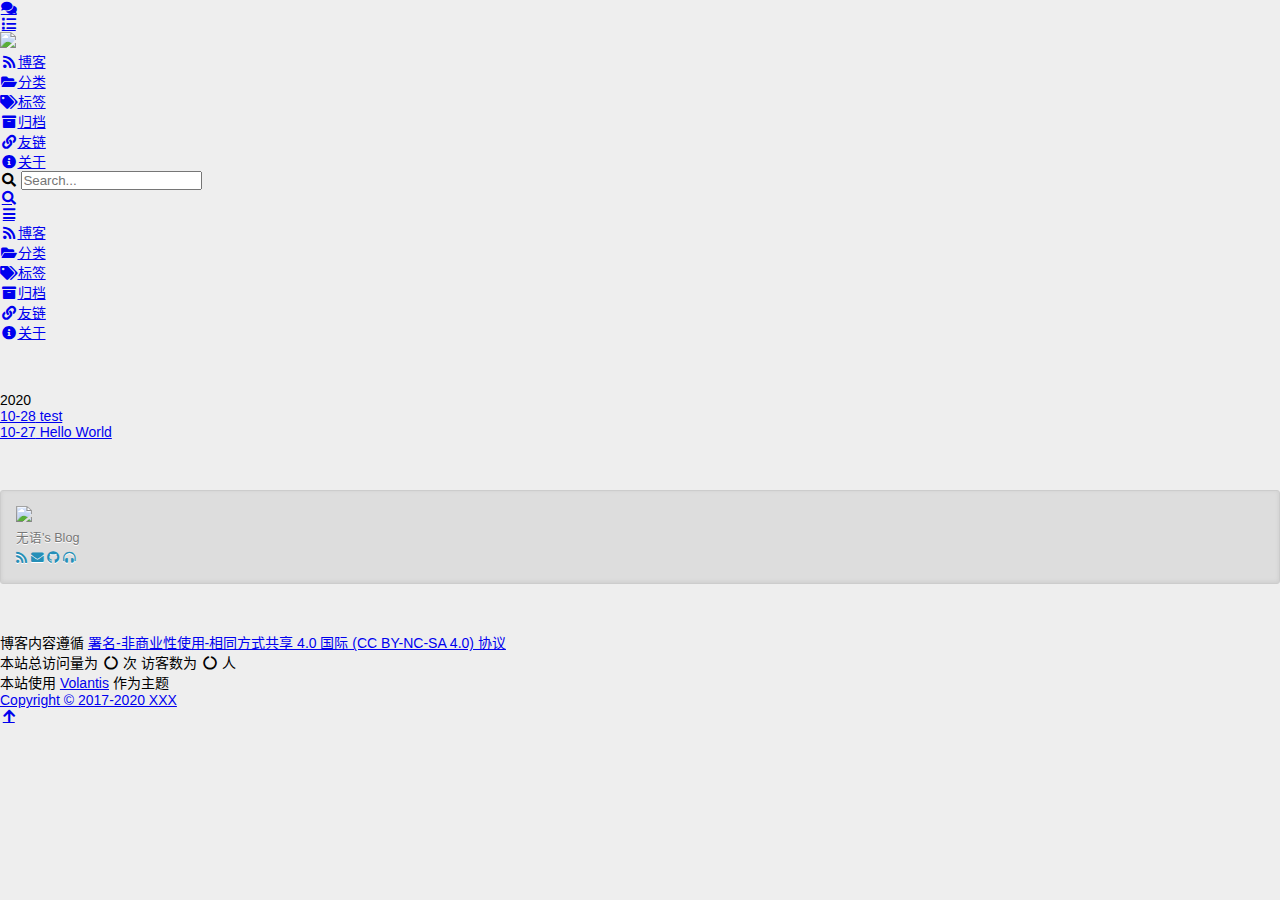
==== commit 5401f02c: "Site updated: 2020-10-31 12:53:00" ====
--- a/archives/index.html
+++ b/archives/index.html
@@ -65,7 +65,7 @@
 <body>
   
 
-<header id="l_header" class="l_header auto shadow blur " style='opacity: 0' >
+<header id="l_header" class="l_header auto shadow blur show"  >
   <div class='container'>
   <div id='wrapper'>
     <div class='nav-sub'>
@@ -315,74 +315,6 @@
   <div id="l_body">
     <div id="l_cover">
   
-    
-        <div id="half" class='cover-wrapper  dock' style="display: ;">
-          
-            <div class='cover-bg lazyload placeholder' data-bg="https://cdn.jsdelivr.net/gh/volantis-x/cdn-wallpaper-minimalist/2020/033.jpg"></div>
-          
-          <div class='cover-body'>
-  <div class='top'>
-    
-    
-      <p class="title">Volantis</p>
-    
-    
-  </div>
-  <div class='bottom'>
-    <div class='menu navigation'>
-      <div class='list-h'>
-        
-          
-            <a href="/v4/getting-started/"
-              
-              
-              id="v4getting-started">
-              <img src='https://cdn.jsdelivr.net/gh/twitter/twemoji@13.0/assets/svg/1f5c3.svg'><p>文档</p>
-            </a>
-          
-            <a href="/faqs/"
-              
-              
-              id="faqs">
-              <img src='https://cdn.jsdelivr.net/gh/twitter/twemoji@13.0/assets/svg/1f516.svg'><p>帮助</p>
-            </a>
-          
-            <a href="/examples/"
-              
-              
-              id="examples">
-              <img src='https://cdn.jsdelivr.net/gh/twitter/twemoji@13.0/assets/svg/1f396.svg'><p>示例</p>
-            </a>
-          
-            <a href="/contributors/"
-              
-              
-              id="contributors">
-              <img src='https://cdn.jsdelivr.net/gh/twitter/twemoji@13.0/assets/svg/1f389.svg'><p>社区</p>
-            </a>
-          
-            <a href="/archives/"
-              
-              
-              id="archives">
-              <img src='https://cdn.jsdelivr.net/gh/twitter/twemoji@13.0/assets/svg/1f4f0.svg'><p>博客</p>
-            </a>
-          
-            <a target="_blank" rel="noopener" href="https://github.com/volantis-x/hexo-theme-volantis/"
-              
-              
-              id="https:githubcomvolantis-xhexo-theme-volantis">
-              <img src='https://cdn.jsdelivr.net/gh/twitter/twemoji@13.0/assets/svg/1f9ec.svg'><p>源码</p>
-            </a>
-          
-        
-      </div>
-    </div>
-  </div>
-</div>
-
-          <div id="scroll-down" style="display: none;"><i class="fa fa-chevron-down scroll-down-effects"></i></div>
-        </div>
     
   
   </div>
@@ -537,7 +469,7 @@
 
   var l_header=document.getElementById("l_header");
   
-  l_header.classList.remove("show");
+  l_header.classList.add("show");
   
 </script>
 
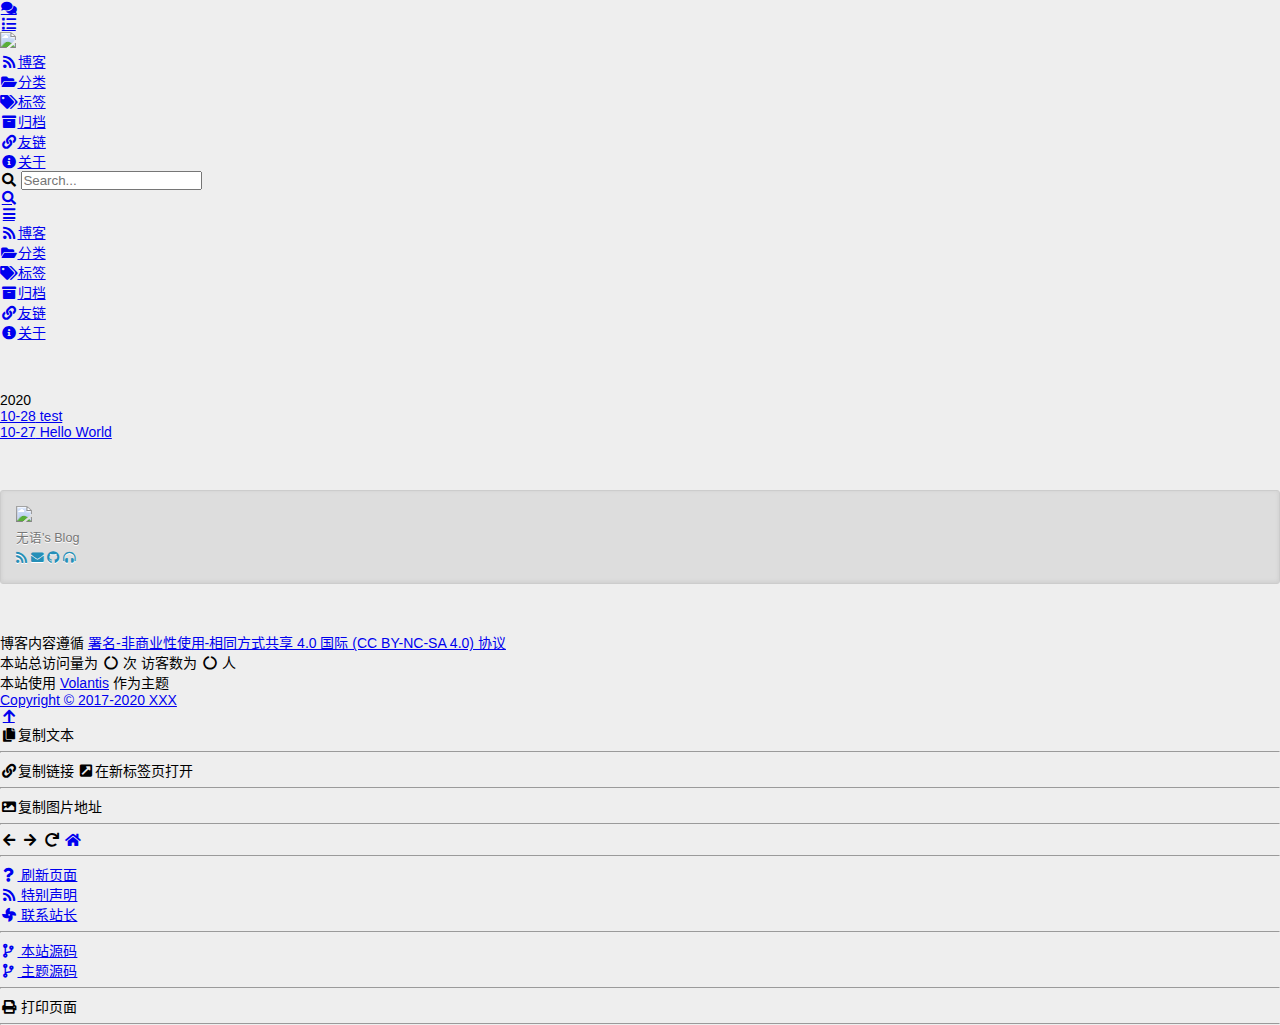
==== commit 81fa77a3: "Site updated: 2020-10-31 14:07:39" ====
--- a/archives/index.html
+++ b/archives/index.html
@@ -664,6 +664,276 @@
 
 
 
+  
+  
+
+  <div id="rightmenu-wrapper">
+    <ul class="list-v rightmenu" id="rightmenu-content">
+      <li class='option'>
+        <a class='vlts-menu opt fix-cursor-default' id='menu-copy-text' onclick="document.execCommand('copy')"><i class='fa fa-copy fa-fw'></i>复制文本</a>
+        <hr id='hr-text'>
+        <a class='vlts-menu opt fix-cursor-default' id='menu-copy-href'><i class='fa fa-link fa-fw'></i>复制链接</a>
+        <a class='vlts-menu opt fix-cursor-default' id='menu-open-href'><i class='fa fa-external-link-square-alt fa-fw'></i>在新标签页打开</a>
+        <hr id='hr-href'>
+        <a class='vlts-menu opt fix-cursor-default' id='menu-copy-src'><i class='fa fa-image fa-fw'></i>复制图片地址</a>
+        <hr id='hr-src'>
+      </li>
+      
+        <li class='navigation'>
+          <a class='nav icon-only fix-cursor-default' onclick='history.back()'><i class='fa fa-arrow-left fa-fw'></i></a>
+          <a class='nav icon-only fix-cursor-default' onclick='history.forward()'><i class='fa fa-arrow-right fa-fw'></i></a>
+          <a class='nav icon-only fix-cursor-default' onclick='window.location.reload()'><i class='fa fa-redo fa-fw'></i></a>
+          <a class='nav icon-only fix-cursor-default' href='/'><i class='fa fa-home fa-fw'></i></a>
+        </li>
+      
+      <hr>
+      
+        
+      
+        
+          
+    <li>
+      <a class='vlts-menu fix-cursor-default' href=https://volantis.js.org/faqs/
+        
+        
+        
+          onclick="location.reload();"
+        
+        
+          id="https:volantisjsorgfaqs"
+        >
+        <i class='fa fa-question fa-fw'></i> 刷新页面
+      </a>
+    </li>
+  
+        
+      
+        
+          
+    <li>
+      <a class='vlts-menu fix-cursor-default' href=https://volantis.js.org/examples/
+        
+        
+        
+        
+          id="https:volantisjsorgexamples"
+        >
+        <i class='fa fa-rss fa-fw'></i> 特别声明
+      </a>
+    </li>
+  
+        
+      
+        
+          
+    <li>
+      <a class='vlts-menu fix-cursor-default' href=http://wpa.qq.com/msgrd?v=3&amp;uin=2035650646&amp;site=qq&amp;menu=yes
+        
+        
+        
+        
+          id="http:wpaqqcommsgrd?v=3&amp;uin=2035650646&amp;site=qq&amp;menu=yes"
+        >
+        <i class='fa fa-fan fa-spin fa-fw'></i> 联系站长
+      </a>
+    </li>
+  
+        
+      
+        
+          <hr>
+        
+      
+        
+          
+    <li>
+      <a class='vlts-menu fix-cursor-default' href=https://github.com/volantis-x/volantis-docs/
+        
+        
+        
+        
+          id="https:githubcomvolantis-xvolantis-docs"
+        >
+        <i class='fa fa-code-branch fa-fw'></i> 本站源码
+      </a>
+    </li>
+  
+        
+      
+        
+          
+    <li>
+      <a class='vlts-menu fix-cursor-default' href=https://github.com/volantis-x/hexo-theme-volantis/
+        
+        
+        
+        
+          id="https:githubcomvolantis-xhexo-theme-volantis"
+        >
+        <i class='fa fa-code-branch fa-fw'></i> 主题源码
+      </a>
+    </li>
+  
+        
+      
+        
+          <hr>
+        
+      
+        
+          
+    <li>
+      <a class='vlts-menu fix-cursor-default' 
+        
+        
+        
+          onclick="document.execCommand('print')"
+        
+        >
+        <i class='fa fa-print fa-fw'></i> 打印页面
+      </a>
+    </li>
+  
+        
+      
+        
+          <hr>
+        
+      
+        
+      
+    </ul>
+  </div>
+
+  <script>
+    window.document.oncontextmenu = function (event) {
+      if (event.ctrlKey) return true;
+      if (/Android|webOS|BlackBerry/i.test(navigator.userAgent)) return true;
+      return popMenu(event);
+    };
+    document.addEventListener("click", function (event) {
+      var mymenu = document.getElementById('rightmenu-wrapper');
+      mymenu.style.display = "none";
+    });
+    function popMenu(event) {
+      var mymenu = document.getElementById('rightmenu-wrapper');
+      var menuContent = document.getElementById('rightmenu-content');
+      var screenWidth = document.documentElement.clientWidth || document.body.clientWidth;
+      var screenHeight = document.documentElement.clientHeight || document.body.clientHeight;
+      mymenu.style.left = event.clientX + "px"; // 获取鼠标位置
+      mymenu.style.top = event.clientY + "px";
+      mymenu.style.display = 'block';
+      if (event.clientX * 2 > screenWidth) {
+        menuContent.classList.add('left');
+      } else {
+        menuContent.classList.remove('left');
+      }
+      if (event.clientY * 2 > screenHeight) {
+        menuContent.classList.add('top');
+      } else {
+        menuContent.classList.remove('top');
+      }
+
+      let hrText = document.getElementById('hr-text');
+      let hrSrc = document.getElementById('hr-src');
+      let hrHref = document.getElementById('hr-href');
+
+      // 选中图片
+      let copySrc = document.getElementById('menu-copy-src');
+      if (copySrc != undefined) {
+        if (event.target.currentSrc) {
+          copySrc.style.display = 'block';
+          copySrc.addEventListener("click", function (e) {
+            copyString(event.target.currentSrc);
+          },{once: true});
+          hrSrc.style.display = 'block';
+        } else {
+          copySrc.style.display = 'none';
+          hrSrc.style.display = 'none';
+        }
+      }
+
+      // 选中按钮
+      // 判断是不是按钮
+      let href = '';
+      if (event.path) {
+        for (i = 0; i < event.path.length; i++) {
+          if (event.path[i].href != undefined && event.path[i].href.length > 0) {
+            href = event.path[i].href;
+          }
+        }
+      }
+
+      let copyText = document.getElementById('menu-copy-text');
+      copyText.style.display = 'none';
+      hrText.style.display = 'none';
+      if (href.length == 0) {
+        // 选中文本
+        if (window.getSelection().toString()) {
+          if ('' == 'true') {
+            copyText.style.display = 'block';
+            hrText.style.display = 'block';
+          }
+        }
+      }
+
+      // 在新标签页打开
+      let openHref = document.getElementById('menu-open-href');
+      if (openHref != undefined) {
+        if (href.length > 0) {
+          openHref.style.display = 'block';
+          openHref.addEventListener("click", function (e) {
+            window.open(href);
+          },{once: true});
+          hrHref.style.display = 'block';
+        } else {
+          openHref.style.display = 'none';
+          hrHref.style.display = 'none';
+        }
+      }
+      // 复制链接
+      let copyHref = document.getElementById('menu-copy-href');
+      if (copyHref != undefined) {
+        if (href.length > 0) {
+          copyHref.style.display = 'block';
+          copyHref.addEventListener("click", function (e) {
+            copyString(href);
+          },{once: true});
+        } else {
+          copyHref.style.display = 'none';
+        }
+      }
+
+      // 有音乐播放器
+      if ('' == true && ('home,help,examples,contributors,hr,source_docs,source_theme,hr,print,hr,music'||[]).includes('music')) {
+        // 如果有aplayer，初始化一下
+      	try {
+      		checkAPlayer();
+          updateTitle();
+      	} catch (error) {
+      		console.log(error);
+      	}
+      }
+
+      return false; // 该行代码确保系统自带的右键菜单不会被调出
+    }
+    function hideMenu() {
+      document.getElementById('rightmenu-wrapper').style.display = 'none';
+    }
+    function copyString(str) {
+      const input = document.createElement('input');
+      input.setAttribute('readonly', 'readonly');
+      document.body.appendChild(input);
+      input.setAttribute('value', str);
+      input.select();
+      document.execCommand('copy');
+      document.body.removeChild(input);
+    }
+    document.execCommand('click');
+  </script>
+
+
+
 
 
 
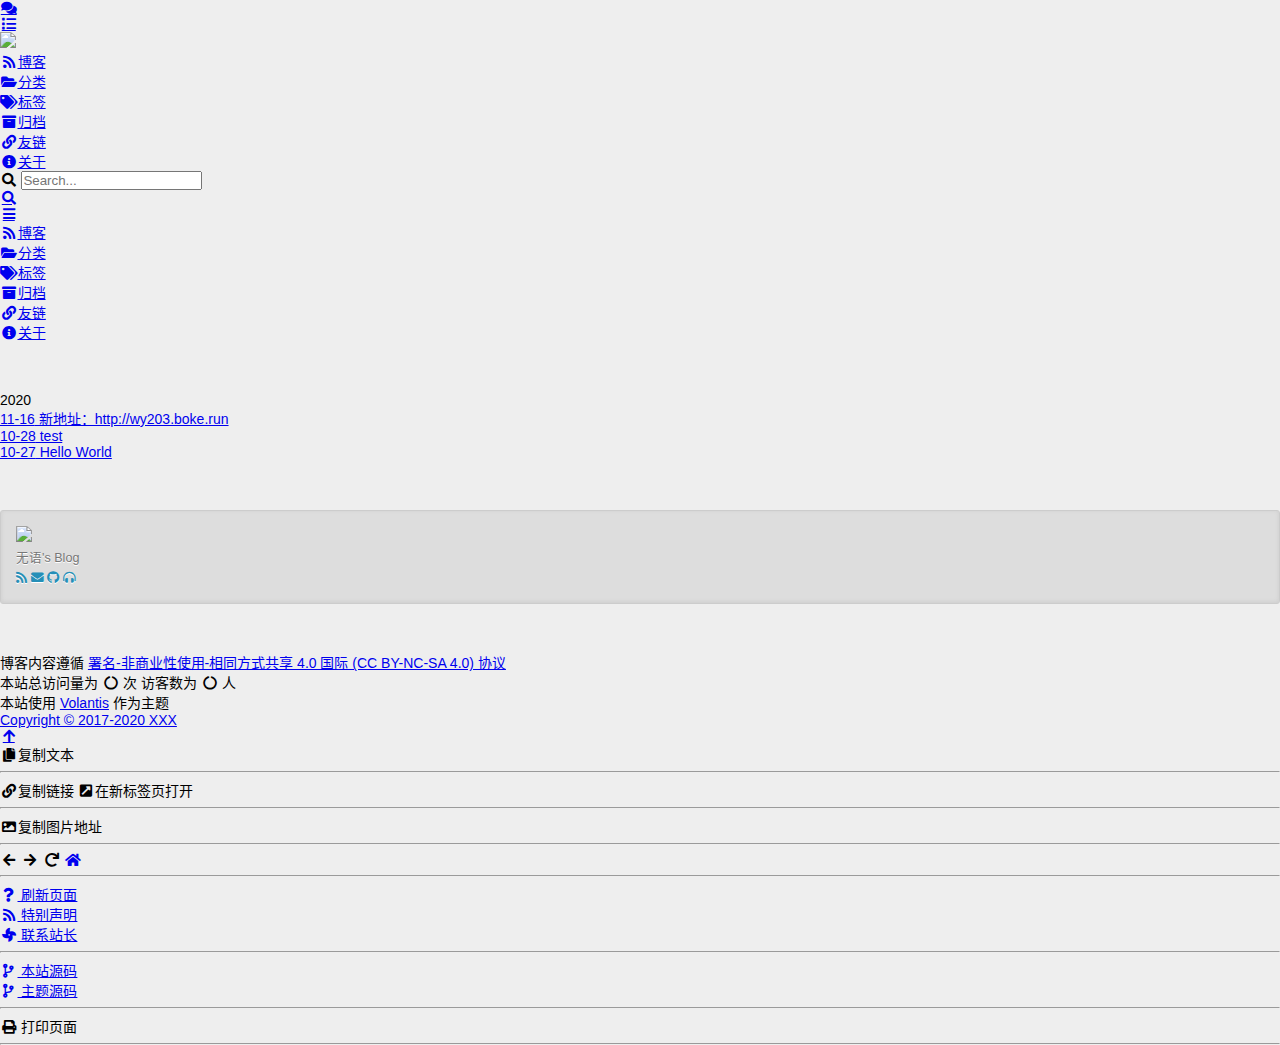
==== commit bf001e08: "Site updated: 2020-11-16 19:19:11" ====
--- a/archives/index.html
+++ b/archives/index.html
@@ -31,6 +31,14 @@
 
   <!-- import meta -->
   
+    
+      <meta name="msapplication-TileColor" content="#ffffff">
+    
+      <meta name="msapplication-config" content="https://cdn.jsdelivr.net/gh/volantis-x/cdn-org/blog/favicon/browserconfig.xml">
+    
+      <meta name="theme-color" content="#ffffff">
+    
+  
 
   <!-- link -->
   
@@ -43,12 +51,24 @@
   
 
   
-
-  
-
+    <link rel="shortcut icon" type='image/x-icon' href="https://imgsa.baidu.com/forum/w%3D580/sign=1f7c0a306a600c33f079dec02a4c5134/b5468694a4c27d1ea604f2e01ad5ad6eddc43869.jpg">
+  
+
+  
+
+  
+    <link rel="stylesheet" href="https://cdn.jsdelivr.net/gh/meteorlxy/vssue@1.4.4/packages/vssue/dist/vssue.min.css">
   
 
   <!-- import link -->
+  
+  
+  <link rel="apple-touch-icon" sizes="180x180" href="https://imgsa.baidu.com/forum/w%3D580/sign=1f7c0a306a600c33f079dec02a4c5134/b5468694a4c27d1ea604f2e01ad5ad6eddc43869.jpg">
+  <link rel="icon" type="image/png" sizes="32x32" href="https://imgsa.baidu.com/forum/w%3D580/sign=1f7c0a306a600c33f079dec02a4c5134/b5468694a4c27d1ea604f2e01ad5ad6eddc43869.jpg">
+  <link rel="icon" type="image/png" sizes="16x16" href="https://imgsa.baidu.com/forum/w%3D580/sign=1f7c0a306a600c33f079dec02a4c5134/b5468694a4c27d1ea604f2e01ad5ad6eddc43869.jpg">
+  <link rel="manifest" href="https://cdn.jsdelivr.net/gh/volantis-x/cdn-org/blog/favicon/site.webmanifest">
+  <link rel="mask-icon" href="https://imgsa.baidu.com/forum/w%3D580/sign=1f7c0a306a600c33f079dec02a4c5134/b5468694a4c27d1ea604f2e01ad5ad6eddc43869.jpg" color="#5bbad5">
+  <link rel="shortcut icon" href="https://imgsa.baidu.com/forum/w%3D580/sign=1f7c0a306a600c33f079dec02a4c5134/b5468694a4c27d1ea604f2e01ad5ad6eddc43869.jpg">
   
 
   
@@ -333,6 +353,22 @@
 					
 						
 						<h2>2020</h2>
+					
+						<div class='timenode'>
+								<a class="meta" href="/2020/11/16/http-wy203-boke-run/">
+									<time>11-16</time>
+									
+										新地址：http://wy203.boke.run
+									
+									
+									
+									
+								</a>
+						</div>
+				
+			
+				
+				
 					
 						<div class='timenode'>
 								<a class="meta" href="/2020/10/28/test/">
@@ -989,78 +1025,26 @@
 
 
 
-  
-  
-<script src="/js/valine.js"></script>
-
-
+  <script src="https://cdn.jsdelivr.net/gh/vuejs/vue@2.6.11/dist/vue.runtime.min.js"></script>
+<script src="https://cdn.jsdelivr.net/gh/meteorlxy/vssue@1.4.4/packages/vssue/dist/vssue.github.min.js"></script>
 <script>
-  var GUEST_INFO = ['nick', 'mail', 'link'];
-  var meta = 'nick,mail,link'.split(',').filter(function (item) {
-    return GUEST_INFO.indexOf(item) > -1
-  });
-  var REQUIRED_FIELDS = ['nick', 'mail', 'link'];
-  var requiredFields = 'nick,mail'.split(',').filter(function (item) {
-    return REQUIRED_FIELDS.indexOf(item) > -1
-  });
-
-  function emoji(path, idx, ext) {
-    return path + "/" + path + "-" + idx + "." + ext;
-  }
-
-  var emojiMaps = {};
-  for (var i = 1; i <= 54; i++) {
-    emojiMaps['tieba-' + i] = emoji('tieba', i, 'png');
-  }
-  for (var i = 1; i <= 101; i++) {
-    emojiMaps['qq-' + i] = emoji('qq', i, 'gif');
-  }
-  for (var i = 1; i <= 116; i++) {
-    emojiMaps['aru-' + i] = emoji('aru', i, 'gif');
-  }
-  for (var i = 1; i <= 125; i++) {
-    emojiMaps['twemoji-' + i] = emoji('twemoji', i, 'png');
-  }
-  for (var i = 1; i <= 4; i++) {
-    emojiMaps['weibo-' + i] = emoji('weibo', i, 'png');
-  }
-
-  function pjax_valine() {
-    if(!document.querySelectorAll("#valine_container")[0])return;
-
-    let pagePlaceholder = pdata.commentPlaceholder || "快来评论吧~";
-
-    let path = pdata.commentPath;
-    if (path.length == 0) {
-      let defaultPath = '';
-      path = defaultPath || decodeURI(window.location.pathname);
-    }
-
-    var valine = new Valine();
-    valine.init({
-      el: '#valine_container',
-      meta: meta,
-      placeholder: pagePlaceholder,
-      path: path,
-      appId: "",
-      appKey: "",
-      pageSize: '10',
-      avatar: 'robohash',
-      lang: 'zh-cn',
-      visitor: 'true',
-      highlight: 'true',
-      mathJax: 'false',
-      enableQQ: 'true',
-      recordIP: 'false',
-      requiredFields: requiredFields,
-      emojiCDN: 'https://cdn.jsdelivr.net/gh/volantis-x/cdn-emoji/valine/',
-      emojiMaps: emojiMaps
+  new Vue({
+    el: '#vssue',
+
+    render: h => h('Vssue', {
+      props: {
+        title: "undefined - 无语's Blog",
+        options: {
+          owner: '',
+          repo: '',
+          clientId: '',
+          clientSecret: '',
+          prefix: '',
+          autoCreateIssue: true,
+        },
+      }
     })
-  }
-
-  $(function () {
-    pjax_valine();
-  });
+  })
 </script>
 
 
@@ -1403,6 +1387,11 @@
 
 <!-- more -->
 
+  
+  <script></script>
+
+
+
 
 
 
@@ -1508,8 +1497,6 @@
         
         
         
-          pjax_valine();
-        
         
         
         
